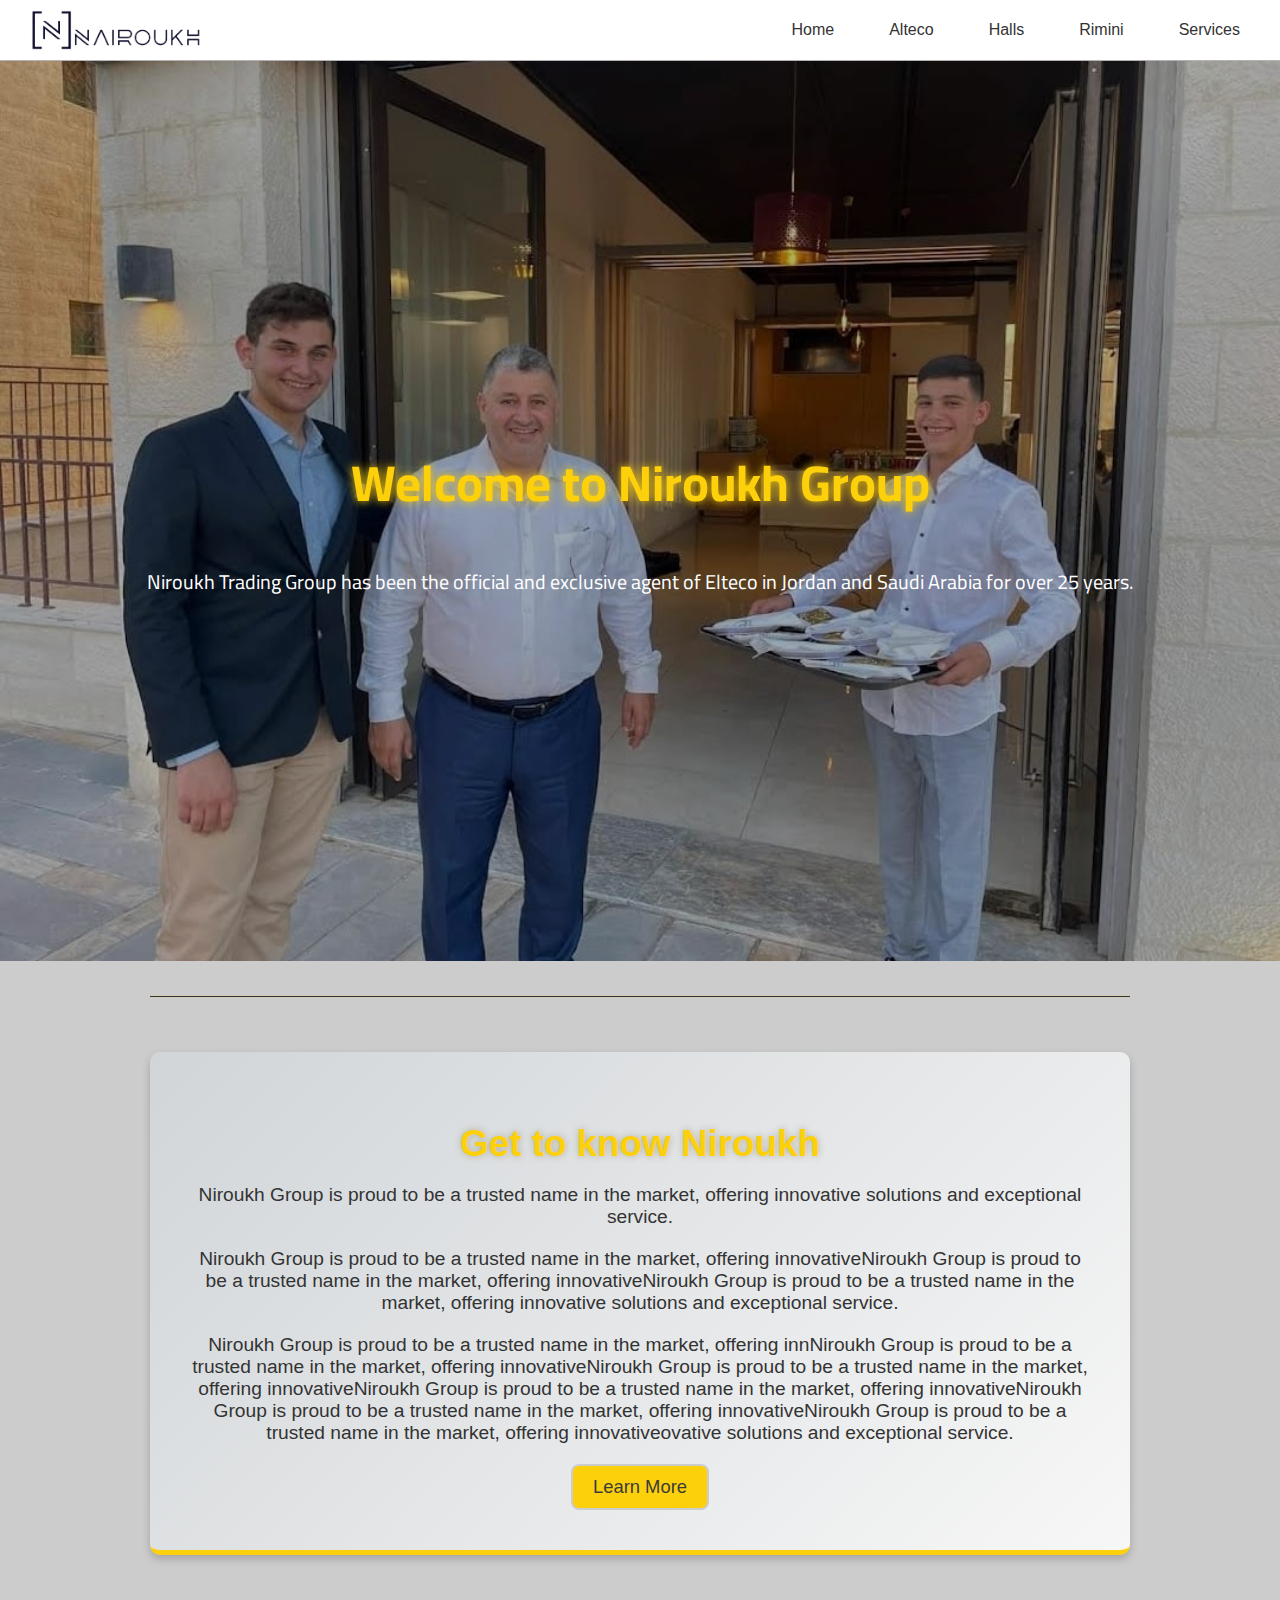
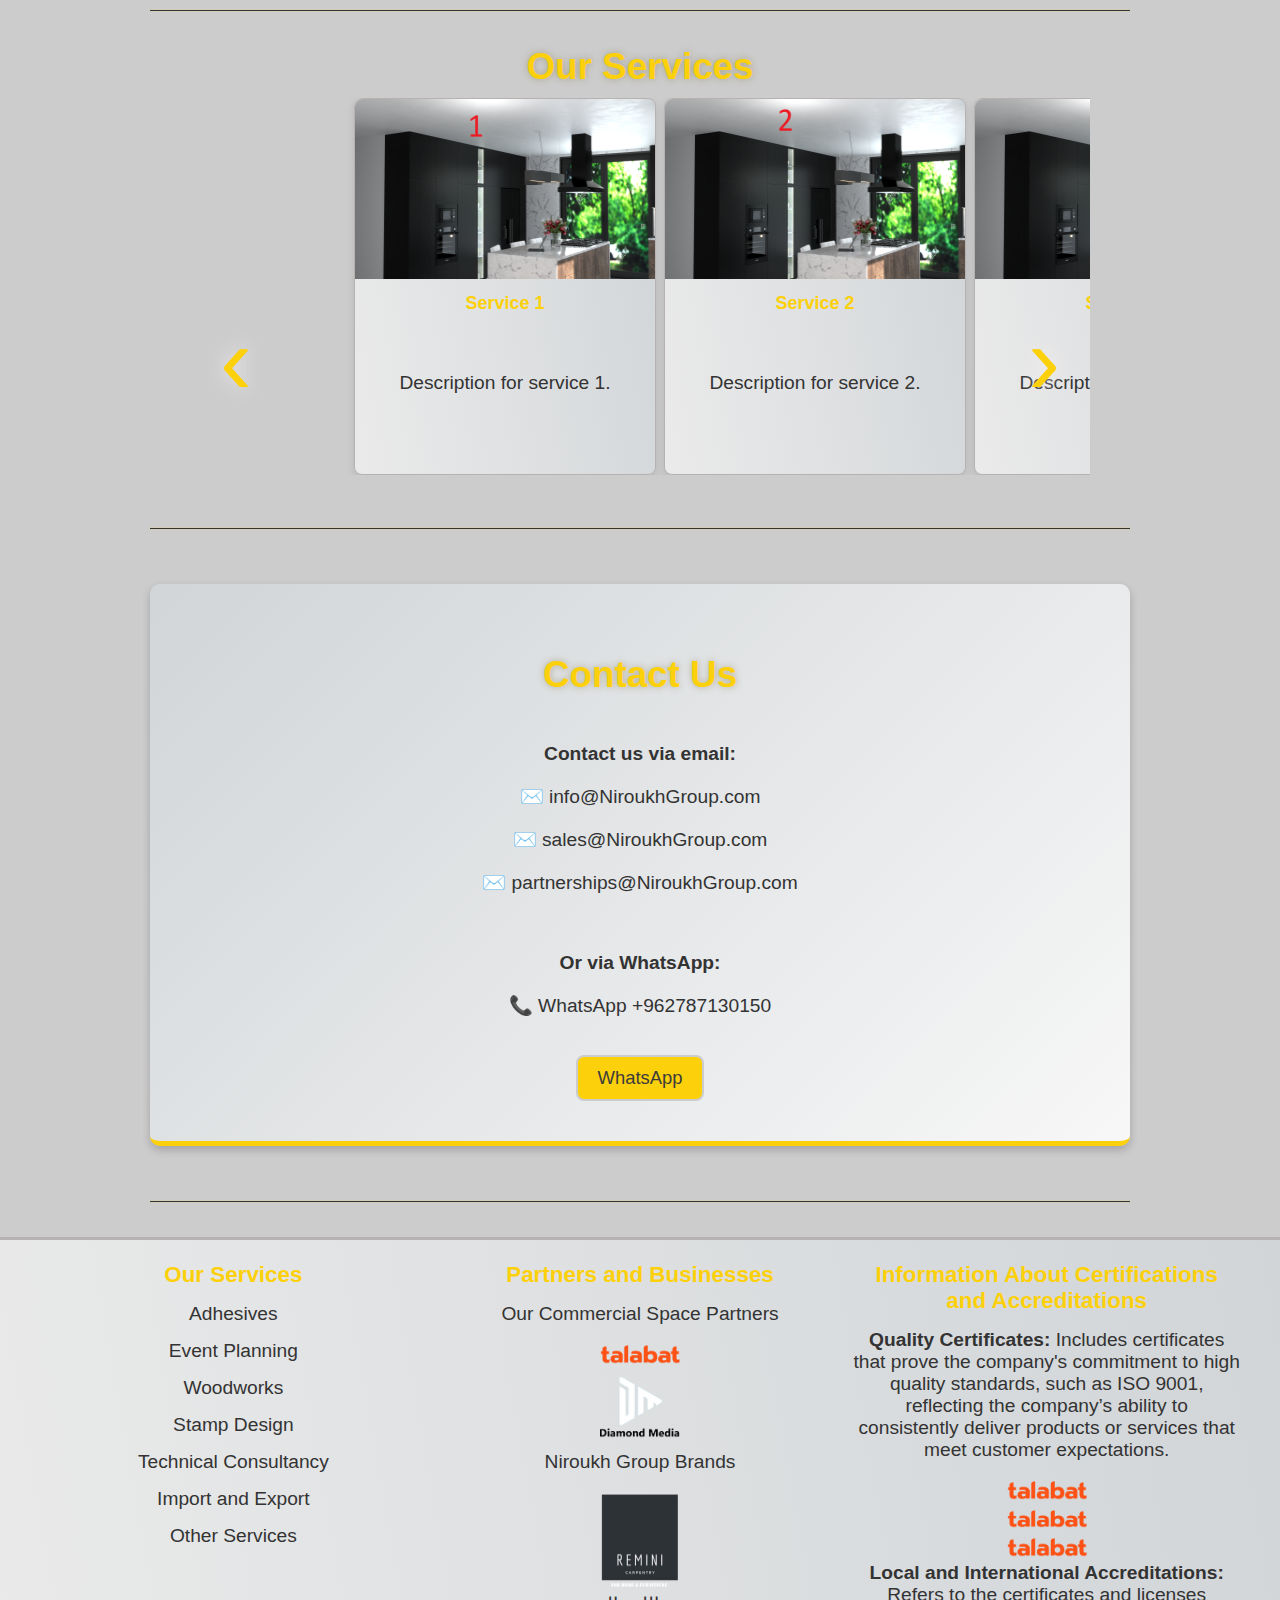
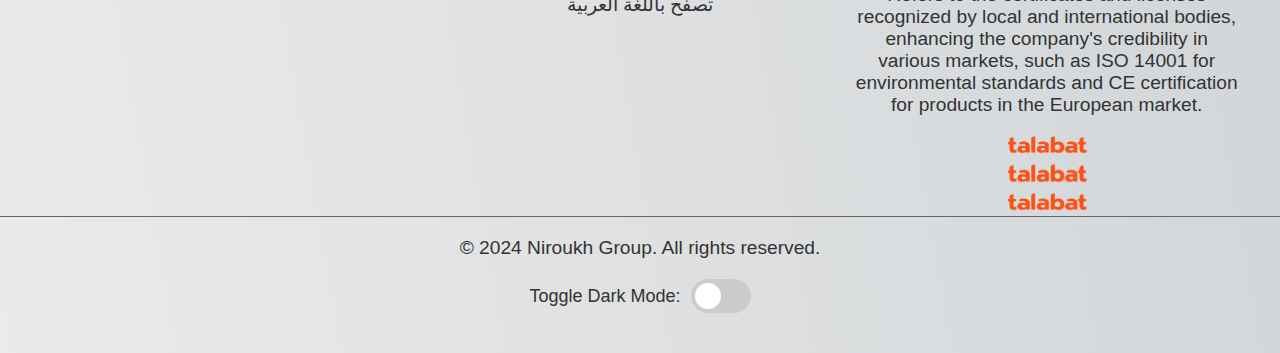
==== index.html @ f57bbdc6 "Add files via upload" ====
<!DOCTYPE html>
<html lang="en">
<head>
    <meta charset="UTF-8">
    <meta name="viewport" content="width=device-width, initial-scale=1.0">
    <title>Niroukh Group</title>
    <link rel="stylesheet" href="https://fonts.googleapis.com/css2?family=Cairo:wght@400;700&display=swap">
    <link rel="stylesheet" href="dstylesmain.css">
    <!-- <link rel="stylesheet" href="dstyles2.css"> -->
    <link rel="stylesheet" href="slider.css">
    <link rel="stylesheet" href="dfooter.css">


</head>
<body>
    <header>
        <div class="logo-container">
            <a href="index-ar.html">
                <img src="images/logo.png" alt="Company Logo" class="logo" id="logo">
            </a>
        </div>
        

        <div class="nav-links">
            <a href="index.html">Home</a>
            <a href="#alteco">Alteco</a>
            <a href="#halls">Halls</a>
            <a href="#rimini">Rimini</a>
            <a href="#services">Services</a>
        </div>
        <div class="hamburger-menu" onclick="toggleMenu()">
            <div class="bar"></div>
            <div class="bar"></div>
            <div class="bar"></div>
        </div>
        <div class="dropdown-content">
            <a href="index.html">Home</a>
            <a href="#alteco">Alteco</a>
            <a href="#halls">Halls</a>
            <a href="#rimini">Rimini</a>
            <a href="#services">Services</a>
        </div>
        
    </header>

    <div class="containter">
        <div class="overlay"></div>
        <img src="images/BGmain/BGmain01.jpeg" alt="" class="BG-img">
        <img src="images/BGmain/BGmain02.jpeg" alt="" class="BG-img">
        <img src="images/BGmain/BGmain03.jpeg" alt="" class="BG-img">
        <div class="text-overlay">
            <h1 class="heading">Welcome to Niroukh Group</h1>
            <p class="heading-description">Niroukh Trading Group has been the official and exclusive agent of Elteco in Jordan and Saudi Arabia for over 25 years.</p>
        </div>
    </div>
            
<hr>

 <!-- Hero Section -->
 <div class="container16">
    <div class="card-16">
        <h2>Get to know Niroukh</h2>
        <p>Niroukh Group is proud to be a trusted name in the market, offering innovative solutions and exceptional service.</p>
        <p>Niroukh Group is proud to be a trusted name in the market, offering innovativeNiroukh Group is proud to be a trusted name in the market, offering innovativeNiroukh Group is proud to be a trusted name in the market, offering innovative solutions and exceptional service.</p>
        <p>Niroukh Group is proud to be a trusted name in the market, offering innNiroukh Group is proud to be a trusted name in the market, offering innovativeNiroukh Group is proud to be a trusted name in the market, offering innovativeNiroukh Group is proud to be a trusted name in the market, offering innovativeNiroukh Group is proud to be a trusted name in the market, offering innovativeNiroukh Group is proud to be a trusted name in the market, offering innovativeovative solutions and exceptional service.</p>

        <button class="button-class">Learn More</button>
    </div>
</div>
<hr>
<h2> Our Services </h2>


<div class="slider-container">
            <div class="slider-wrapper" id="sliderWrapper">
                <div class="cardss emptyhalfcard"></div>  <!-- half card-->
                <div class="cardss">
                    <a href="thenewhtmlnumber1.html">
                        <img src="images/your-image1.jpg" alt="Service 1">
                        <h5>Service 1</h5>                              </a>
                    <p>Description for service 1.</p>                                               </div>
                <div class="cardss">
                    <a href="thenewhtmlnumber2.html">
                        <img src="images/your-image2.jpg" alt="Service 2">
                        <h5>Service 2</h5>                              </a>
                    <p>Description for service 2.</p>                                               </div>
                <div class="cardss">
                    <a href="thenewhtmlnumber3.html">
                        <img src="images/your-image3.jpg" alt="Service 3">
                        <h5>Service 3</h5>                               </a>
                    <p>Description for service 3.</p>                                                </div>
                <div class="cardss">
                    <a href="thenewhtmlnumber4.html">
                        <img src="images/your-image1.jpg" alt="Service 4">
                        <h5>Service 4</h5>                                </a>
                    <p>Description for service 4.</p>                                                </div>
                <div class="cardss">
                    <a href="thenewhtmlnumber5.html">
                        <img src="images/your-image2.jpg" alt="Service 5">
                        <h5>Service 5</h5></a>
                    <p>Description for service 5.</p></div>
                <!-- <div class="cardss empty-card"></div>  empty card -->
                <div class="cardss cardssDEL"></div> <!-- card to be hidden in big screen -->
                <div class="cardss cardssDEL"></div> <!-- card to be hidden in big screen -->           </div>
            <button class="slider-button left" id="leftButton" onclick="moveLeft()">‹</button>
            <button class="slider-button right" id="rightButton" onclick="moveRight()">›</button>       
</div>
<br>



<hr>
<!-- Hero Section -->
<div class="container16">
    <div class="card-16">
        <h2>Contact Us</h2>
        <br>
        <p><b>Contact us via email:</b></p>
        <p><a href="mailto:info@NiroukhGroup.com">✉️ info@NiroukhGroup.com</a></p>
        <p><a href="mailto:sales@NiroukhGroup.com">✉️ sales@NiroukhGroup.com</a></p>
        <p><a href="mailto:partnerships@NiroukhGroup.com">✉️ partnerships@NiroukhGroup.com</a></p>
        <br>
        <p><b>Or via WhatsApp:</b></p>
        <p><a href="https://wa.me/962787130150">📞 WhatsApp +962787130150</a></p>
        <br>
        <button class="button-class">WhatsApp</button>
    </div>
</div>
<hr>




<!-- <hr>

 -->



<footer>
<div class="footer-container">
    <div class="footer-services">
        <h3>Our Services</h3>
        <p><a href="#s1">Adhesives</a></p>
        <p><a href="#s2">Event Planning</a></p>
        <p><a href="#s3">Woodworks</a></p>
        <p><a href="#s4">Stamp Design</a></p>
        <p><a href="#s5">Technical Consultancy</a></p>
        <p><a href="#s6">Import and Export</a></p>
        <p><a href="#s7">Other Services</a></p>
    </div>        
    <div class="footer-partners">
        <h3>Partners and Businesses</h3>
        <p>Our Commercial Space Partners</p>
        <img src="images/partner1.png" alt="Partner 1" class="partner-logo">
        <img src="images/partner2.png" alt="Partner 2" class="partner-logo">
        <p>Niroukh Group Brands</p>
        <img src="images/partner3.png" alt="Partner 3" class="partner-logo">
        <p><a href="index-ar.html">تصفح باللغة العربية</a></p>
    </div>           
    <div class="footer-partners">
        <h3>Information About Certifications and Accreditations</h3>
        <p><strong>Quality Certificates:</strong> Includes certificates that prove the company's commitment to high quality standards, such as ISO 9001, reflecting the company’s ability to consistently deliver products or services that meet customer expectations.</p>
        <img src="images/partner1.png" alt="Partner 1" class="partner-logo">
        <img src="images/partner1.png" alt="Partner 1" class="partner-logo">
        <img src="images/partner1.png" alt="Partner 1" class="partner-logo">
        <p><strong>Local and International Accreditations:</strong> Refers to the certificates and licenses recognized by local and international bodies, enhancing the company's credibility in various markets, such as ISO 14001 for environmental standards and CE certification for products in the European market.</p> 
        <img src="images/partner1.png" alt="Partner 1" class="partner-logo">
        <img src="images/partner1.png" alt="Partner 1" class="partner-logo">
        <img src="images/partner1.png" alt="Partner 1" class="partner-logo">
    </div>
    </div>
    <div class="footer-bottom">
        <p>&copy; 2024 Niroukh Group. All rights reserved.</p>
    </div>
    <section class="dark-mode-switch">
        <label for="modeSwitch">Toggle Dark Mode:</label>
        <label class="switch">
            <input type="checkbox" id="modeSwitch" onchange="toggleDarkMode()">
            <span class="slider"></span>
        </label>
    </section>


</footer>



    <script src="dropdown-menu.js"></script>
    <script src="dToggle-Dark.js"></script>
    <script src="dSlider.js"></script>


    
</body>
</html>
---- dstylesmain.css ----
:root {
    --bg-color: #ccc;
    --text-color: hsl(0, 0%, 20%);
    --text-color-h2: #fcd00b;
    --text-shadow-color-h2: #75663067;
    --button-bg-color: #ccc;
    --button-bg-color-slider: #ccc;
    --button-text-color: #ffffff;
    --border-color: #fcd00b;
    --border-color2: #b6b2b2;
    --gradient: linear-gradient(135deg, #d1d5d8, #f7f7f7);
    --gradient2: linear-gradient(260deg, #d1d5d8, #f7f7f7b4);
    --header-bg-color: #ffffff;
    --hero-bg-color: #f4f4f4;
    --dropdown-bg-color: #ffffff;
    --dropdown-shadow: 0px 12px 24px rgba(0,0,0,0.3);
    --primary-hover-color: #fcd00b;
    --shadow-color: #f7f0f0;
    --shadow-color2: #ffee00;
    --button-hover-bg-color: #fcd00b ;
    --button-hover-text-color: #3b3b3b;
    --footertext:#d4d0d0;
    --footerbg: var(--gradient2); 
}

.dark-mode {
    --bg-color: #1e272e;
    --text-color: #f5f6fa;
    --text-color-h2: #fcd00b;
    --text-shadow-color-h2: #75663067;
    --button-bg-color: #fcd00bd0;
    --button-bg-color-slider: #ccc;
    --button-text-color: #f5f6fa;
    --border-color: #31587c;
    --border-color2: #487eb071;
    --gradient: linear-gradient(135deg, #192a56, #2c3e50);
    --gradient2: linear-gradient(135deg, #192a56, #2c3e50);
    --header-bg-color: #1e272e;
    --hero-bg-color: #2c3e50;
    --dropdown-bg-color: #22425a;
    --dropdown-shadow: 0px 12px 24px rgba(0,0,0,0.5);
    --primary-hover-color: #fcd00bf8;
    --shadow-color: #e0b3002f;
    --shadow-color2: #ffce0c;
    --button-hover-bg-color: #487eb071;
    --button-hover-text-color: #e6e4de;
    --footertext: #1e272e;
    --footerbg: #192c3b; 
}

/* Base Styles */
body {
    font-family: Arial, sans-serif;
    background-color: var(--bg-color);
    color: var(--text-color);
    margin: 0;
    padding: 0;
    transition: all 0.3s ease;
}

/* Header */
header {
    height: 60px;
    background-color: var(--header-bg-color);
    color: var(--text-color);
    display: flex;
    align-items: center;
    padding: 0 20px;
    justify-content: space-between;
    position: sticky;
    top: 0;
    z-index: 1000;
    border-bottom: 0.01px solid var(--border-color2);
}

html[lang="ar"] header {
    direction: rtl;
    text-align: right;
}

.logo-container {
    top: 10px; 
    z-index: 1000;
    background-color: transparent;
}

.logo {
    display: block;
    border: none;
    height: 40px;
}

html[lang="en"] .logo-container {
    left: 20px;
}

html[lang="ar"] .logo-container {
    right: 20px;
    left: auto;
}

.nav-links {
    display: flex;
    gap: 15px;
}

.nav-links a {
    color: var(--text-color);
    text-decoration: none;
    padding: 10px 20px;
    border-radius: 4px;
}

.nav-links a:hover {
    background-color: var(--button-hover-bg-color);
}

.hamburger-menu {
    display: none;
    cursor: pointer;
    flex-direction: column;
    align-items: center;
    gap: 7px;
}

.hamburger-menu .bar {
    width: 30px;
    height: 2px;
    background-color: var(--text-color);
    transition: transform 0.3s, opacity 0.3s;
}

.hamburger-menu.active .bar:nth-child(1) {
    transform: rotate(45deg) translate(6px, 6px);
}

.hamburger-menu.active .bar:nth-child(2) {
    opacity: 0;
}

.hamburger-menu.active .bar:nth-child(3) {
    transform: rotate(-45deg) translate(6px, -6px);
}

.dropdown-content {
    display: none;
    position: absolute;
    top: 60px;
    background: var( --gradient);
    min-width: 200px;
    border: 1px solid var(--border-color);
    border-radius: 4px;
    box-shadow: var(--dropdown-shadow);
    z-index: 1;
}

.dropdown-content a {
    color: var(--text-color);
    padding: 12px 16px;
    text-decoration: none;
    display: block;
    border-bottom: 1px solid #ddd;
}

.dropdown-content a:last-child {
    border-bottom: none;
}

.dropdown-content a:hover {
    background: var( --primary-hover-color);
}

/* RTL Support */
html[lang="ar"] .dropdown-content {
    right: 5px;
    left: auto;
}

/* LTR Support */
html:not([lang="ar"]) header {
    flex-direction: row;
}

html:not([lang="ar"]) .dropdown-content {
    right: 5px;
    left: auto;
}

/* Responsive Styles */
@media (max-width: 768px) {
    .nav-links {
        display: none;
    }

    .hamburger-menu {
        display: flex;
    }
    .card-16 {
        padding: 20px;
    }
}

@media (min-width: 769px) {
    .nav-links {
        display: flex;
    }

    .hamburger-menu {
        display: none;
    }
}

/* Hero Section */
.hero {
    padding: 50px;
    background-color: var(--hero-bg-color);
    text-align: center;
}

.hero h1 {
    margin: 0;
    font-size: 36px;
}

.hero p {
    margin-top: 10px;
    font-size: 18px;
}

/* Welcome Card */
.containter {
    height: 100vh;
    width: 100%;
    position: relative;
    display: flex;
    justify-content: center;
    align-items: center;
    overflow: hidden;
}

.overlay {
    background-color: rgba(0, 0, 0, 0.3);
    height: 100%;
    width: 100%;
    position: absolute;
    top: 0;
    left: 0;
    z-index: 10;
}

.BG-img {
    width: 100%;
    height: 100%;
    object-fit: cover;
    position: absolute;
    top: 0;
    left: 0;
    animation: fade 7.5s ease-in-out infinite alternate;
}

.BG-img:nth-of-type(1) {
    animation-delay: 0s;
}

.BG-img:nth-of-type(2) {
    animation-delay: 2.5s;
}

.BG-img:nth-of-type(3) {
    animation-delay: 5s;
}

.heading {
    font-size: 50px;
    color: var(--text-color-h2);
    text-shadow: 0 0 10px var(--text-color-h2);
    font-family: 'Cairo', sans-serif;
    text-align: center;
}

.heading-description {
    font-size: 20px;
    color: #fff;
    font-family: 'Cairo', sans-serif;
    margin-top: 10px;
    text-align: center;
}

.text-overlay {
    position: absolute;
    top: 50%;
    left: 50%;
    transform: translate(-50%, -50%);
    z-index: 20;
    text-align: center;
    width: 80%;
}

/* Keyframes */
@keyframes blur {
    0% { filter: blur(0); opacity: 1; }
    33%, 67% { filter: blur(5px); opacity: 0; }
    100% { filter: blur(0); opacity: 1; }
}

@keyframes fade {
    0% { opacity: 1; }
    33% { opacity: 0; }
    67% { opacity: 0; }
    100% { opacity: 1; }
}

/* Light/Dark Mode Switch Styles */
.dark-mode-switch {
    display: flex;
    justify-content: center;
    align-items: center;
    margin: 20px 0;
}

label {
    font-size: 18px;
    color: var(--text-color);
}

.switch {
    position: relative;
    display: inline-block;
    width: 60px;
    height: 34px;
    margin-left: 10px;
}

.switch input {
    opacity: 0;
    width: 0;
    height: 0;
}

.slider {
    position: absolute;
    cursor: pointer;
    top: 0;
    left: 0;
    right: 0;
    bottom: 0;
    background-color: #ccc;
    transition: .4s;
    border-radius: 34px;
}

.slider:before {
    position: absolute;
    content: "";
    height: 26px;
    width: 26px;
    left: 4px;
    bottom: 4px;
    background-color: white;
    transition: .4s;
    border-radius: 50%;
}

input:checked + .slider {
    background-color: #2196F3;
}

input:checked + .slider:before {
    transform: translateX(26px);
}

/* Card 16 */
.container16 {
    display: flex;
    justify-content: center;
    align-items: center;
    height: 100%;
    padding: 20px;
}

.card-16 {
    width: 100%;
    max-width: 900px;
    background: var(--gradient);
    border-bottom: 5px solid var(--border-color);
    padding: 40px;
    border-radius: 10px;
    text-align: center;
    box-shadow: 0 4px 8px rgba(0, 0, 0, 0.2);
    transition: all 0.3s ease;
}

h2 {
    color: var(--text-color-h2);
    text-shadow: 0 0 7px var(--text-shadow-color-h2);
    font-size: 2.3rem;
    margin-bottom: 10px;
    text-align: center;
}

p {
    color: var(--text-color);
    font-size: 1.2rem;
    margin-bottom: 20px;
}

.button-class {
    padding: 10px 20px;

    background-color: var(--button-hover-bg-color);
    color: var(--button-hover-text-color);
    border: 2px solid #ccc;
    border-radius: 8px;
    cursor: pointer;
    transition: background-color 0.3s ease;
    font-size: 1.15rem;
}

.button-class:hover {
    background-color: var(--button-bg-color);
    color: var(--button-text-color);
}

hr {
    border: none; /* Remove default border */
    border-top: 1px solid var(--text-color); /* Custom border */
    margin: 35px auto; /* Center horizontally with vertical spacing */
    width: 90%; /* Full width */
    max-width: 930px; /* Ensures it doesn't exceed the container's width */
    box-sizing: border-box; /* Include padding and border in element's total width and height */
    padding: 0px 20px 0px;
    box-shadow: 0 0 1px var(--text-color-h2); /* Red shadow with 50% opacity */
}



@media (min-width: 1024px) {
    hr {
        max-width: 980px !important; /* Ensure hr doesn’t exceed screen width */
        width: 100% !important; /* Adjust width for smaller screens */

    }
}
---- slider.css ----
.slider-container {
    max-width: 900px;
    margin: 0 auto;
    padding: 35px 35px px 35px;
    position: relative;
    overflow: hidden;
}
.slider-wrapper {
    display: flex;
    transition: transform 0.5s ease;
}
.cardss {
    flex: 0 0 300px;
    height: 375px;
    margin: 0 4px;
    background: var( --gradient2);
    border: 1px solid var(--border-color2);
    border-radius: 8px;
    box-shadow: 0 4px 8px rgba(0, 0, 0, 0.1);
    display: flex;
    flex-direction: column;
    align-items: center;
    text-align: center;
}
.cardss img {
    width: 300px;
    height: 180px;
    border-top-left-radius: 8px;
    border-top-right-radius: 8px;
}
.cardss h5 {
    width: 300px;
    height: 50px;
    margin: 10px 0;
    font-size: 18px;
    color:  var(--text-color-h2);
}

.cardss p {
    padding: 0 10px;
    flex-grow: 1;
    margin-bottom: 15px;
    color: var( --text-color);
}

/* .slider-button {
    position: absolute;
    top: 50%;
    transform: translateY(-50%);
    background-color: #007BFF;
    color: white;
    border: none;
    padding: 15px;
    border-radius: 50%;
    cursor: pointer;
    box-shadow: 0 2px 4px rgba(0, 0, 0, 0.2);
    transition: background-color 0.3s;
}
.slider-button:hover {
    background-color: #0056b3;
} */





.slider-button {
background: transparent;
color: var(   --button-bg-color-slider);
border: none;
font-size: 6rem;
cursor: pointer;
position: absolute;
top: 50%;
transform: translateY(-50%);
transition: color 0.3s, text-shadow 0.3s;
padding: 20px;
z-index: 10; /* Ensure buttons are on top */
transform: translateY(-0%); /* Adjust for true vertical centering */
color: var(--primary-hover-color);
text-shadow: 0 0 20px var(--shadow-color);
background-color: transparent;
animation: pulsate-glow 1.5s infinite;
}
@keyframes pulsate-glow {
    0% {
        text-shadow: 0 0 2px var(--shadow-color), 0 0 4px var(--shadow-color), 0 0 6px var(--shadow-color);
    }
    50% {
        text-shadow: 0 0 4px var(--shadow-color), 0 0 8px var(--shadow-color), 0 0 12px var(--shadow-color);
    }
    100% {
        text-shadow: 0 0 2px var(--shadow-color), 0 0 4px var(--shadow-color), 0 0 6px var(--shadow-color);
    }
}

.slider-button:hover {
color: var(--text-color-h2);
text-shadow: 0 0 30px var(--shadow-color2) !important;
background-color: transparent;
}



 

.slider-button.left {
left: 10px;
}
.slider-button.right {
right: 10px;
}

/* .empty-card {
visibility: hiden;
} */
.emptyhalfcard {
flex: 0 0 150px; /* Half the width of the standard card */
visibility: hidden;
}
.cardssDEL
{
visibility: hidden;
}
a {
text-decoration: none; /* Remove underline */
color: inherit; /* Inherit color from parent element */
background-color: transparent; /* Remove default blue background */

}
a:focus, a:hover {
    outline: none; /* Remove focus outline */
    background-color: transparent; /* Ensure background stays transparent on hover/focus */
}
---- dfooter.css ----
/* Dark and Elegant Footer Design */
footer {
    background: var( --footerbg);
    border-top: 3px solid var(--border-color2);
    color: #f5f6fa; /* Light text color */
    padding-bottom: 5px;
    text-align: center;
}

.footer-container {
    display: flex;
    justify-content: space-between;
    flex-wrap: nowrap;
    gap: 20px;
    padding: 0 40px;
    max-width: 1200px; /* Limits footer width */
    margin: 0 auto; /* Centers the footer */
}

.footer-info, .footer-services, .footer-partners {
    flex: 1 1 33%; /* Allow equal growth and basis for three columns */
    text-align: center; /* Center text for larger screens */
    display: flex; /* Use flexbox for centering */
    flex-direction: column; /* Stack content vertically */
    align-items: center; /* Center items horizontally */
    /* justify-content: center; Center items vertically */
}


.footer-services h3, .footer-partners h3 {
    /* color: #fcd00b; */
    color:  var(--text-color-h2);
    font-size: 1.4rem;
    margin-bottom: 15px;
}

.footer-bottom {
    border-top: 1px solid #666;
    padding-top: 20px;
    font-size: 0.8rem;
    color: #ccc;
}

.footer-services a, .footer-partners p {
    color: var( --text-color);
    /* color: #f5f6fa; */
    text-decoration: none;
}

.footer-services a:hover {
    color: #fcd00b;
}

.partner-logo {
    max-width: 80px;
    margin: 15px;
    transition: transform 0.3s;
}

.partner-logo:hover {
    transform: scale(1.1);
}

footer p, footer label {
    color: var( --text-color);
    margin: 0; /* Remove default margin */
    padding: 0; /* Remove any padding if necessary */
    margin-bottom: 15px; /* Add space under each item (adjust as needed) */

}

.footer-partners img {
    margin: 5px;
    animation: neonGlow 1.5s ease-out infinite;
}

@keyframes neonGlow {
    0%, 100% {
        filter: drop-shadow(0 0 10px var(--primary-hover-color));
    }
    50% {
        filter: drop-shadow(0 0 20px var(--primary-hover-color));
    }
}

/* Responsive layout adjustments */
@media (max-width: 768px) {
    .footer-container {
        flex-direction: column; /* Stacks sections vertically on smaller screens */
        align-items: center;
    }

    .footer-info, .footer-services, .footer-partners {
        text-align: center;
        width: 100%; /* Full width for small screens */
    }
}


@media (max-width: 1200px) and (min-width: 769px) {
    .footer-container {
        flex-wrap: wrap; /* Allow wrapping for 2 rows */
    }

    .footer-info, .footer-services, .footer-partners {
        flex: 1 1 calc(50% - 20px); /* Allow 2 items per row with space */
        padding: 0 10% ;
    }
}






/*

footer {
    background-color: #1e272e;
    color: #ffffff;
    padding: 20px;
    text-align: center;
    border-top: 2px solid var(--primary-hover-color);

}

.footer-container {
    display: flex;
    justify-content: space-between;
    align-items: center;
}

.footer-info, .footer-services, .footer-partners {
    width: 30%;
}

.footer-services a {
    color: #ffffff;
    text-shadow: #192a56;
}

.footer-partners img {
    width: 60px;
    margin: 5px;
    animation: neonGlow 1.5s ease-out infinite;
}

.footer-bottom {
    margin-top: 20px;
}
*/
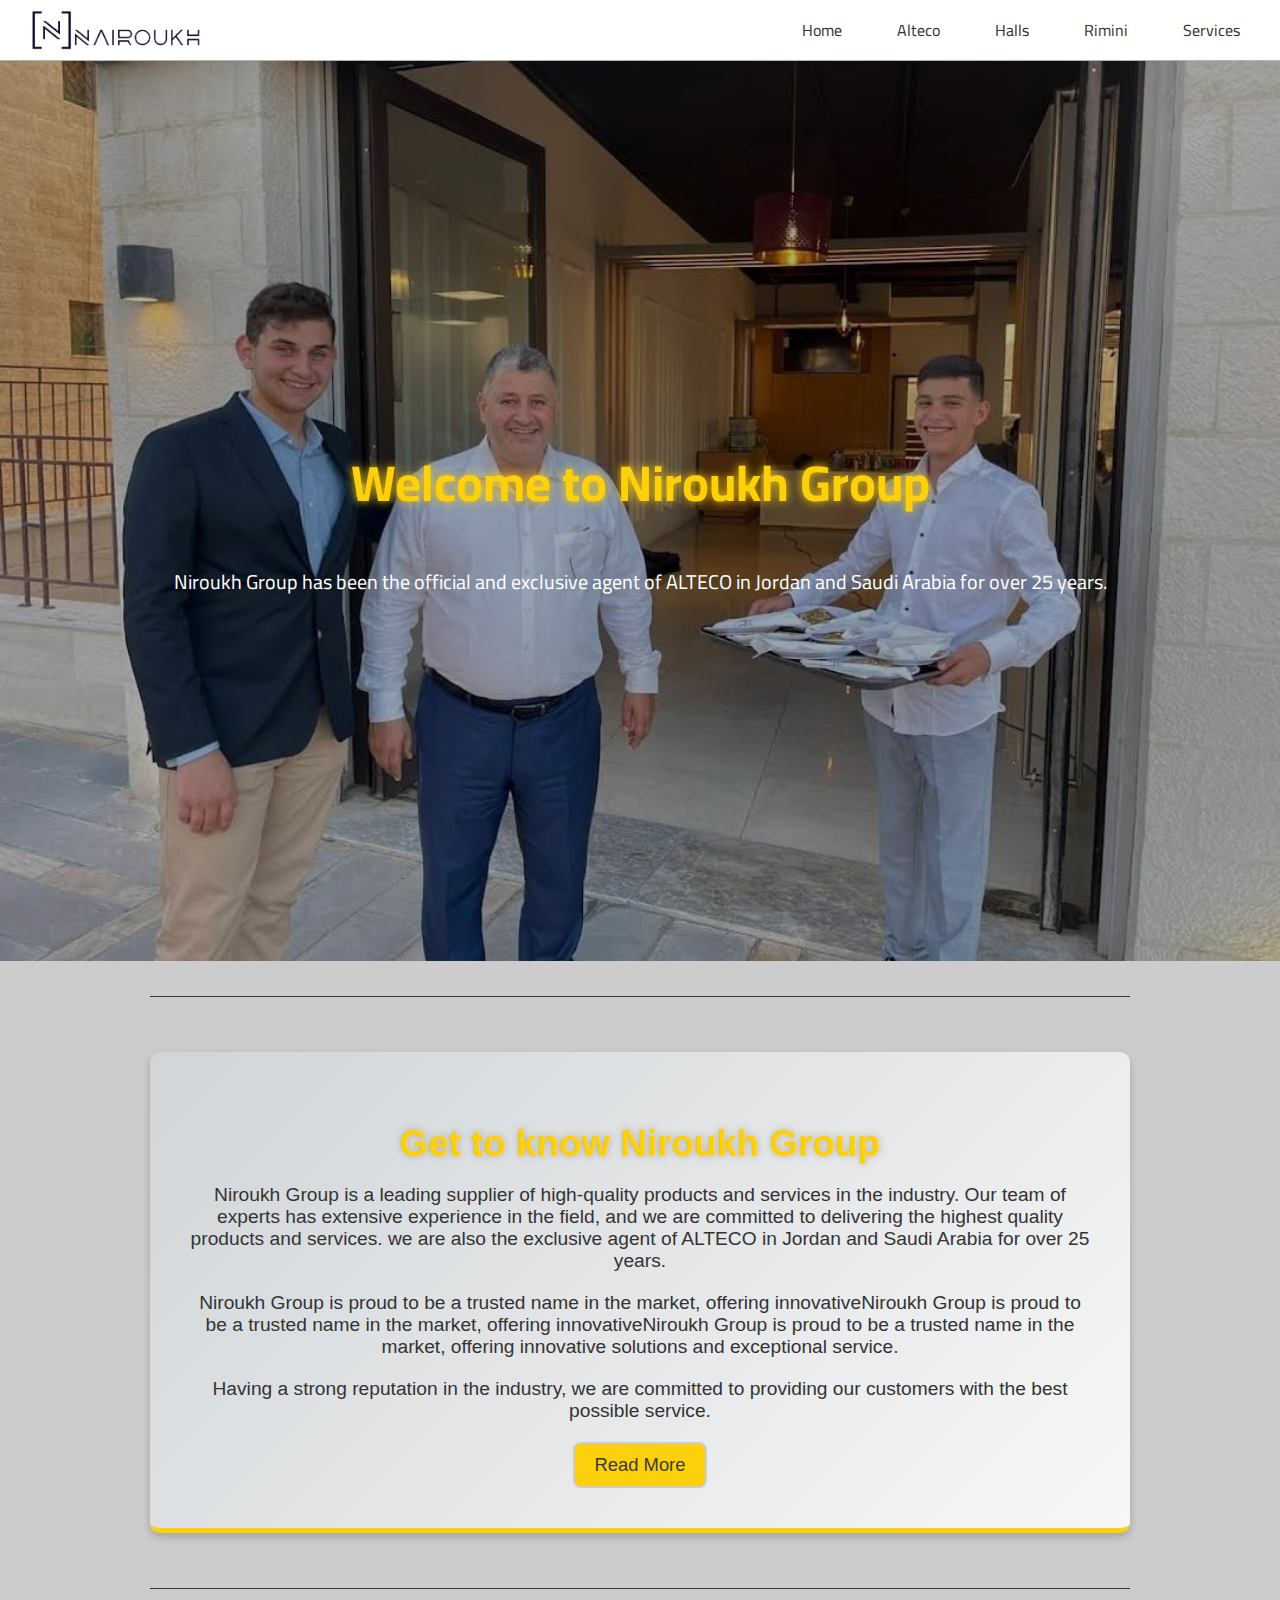
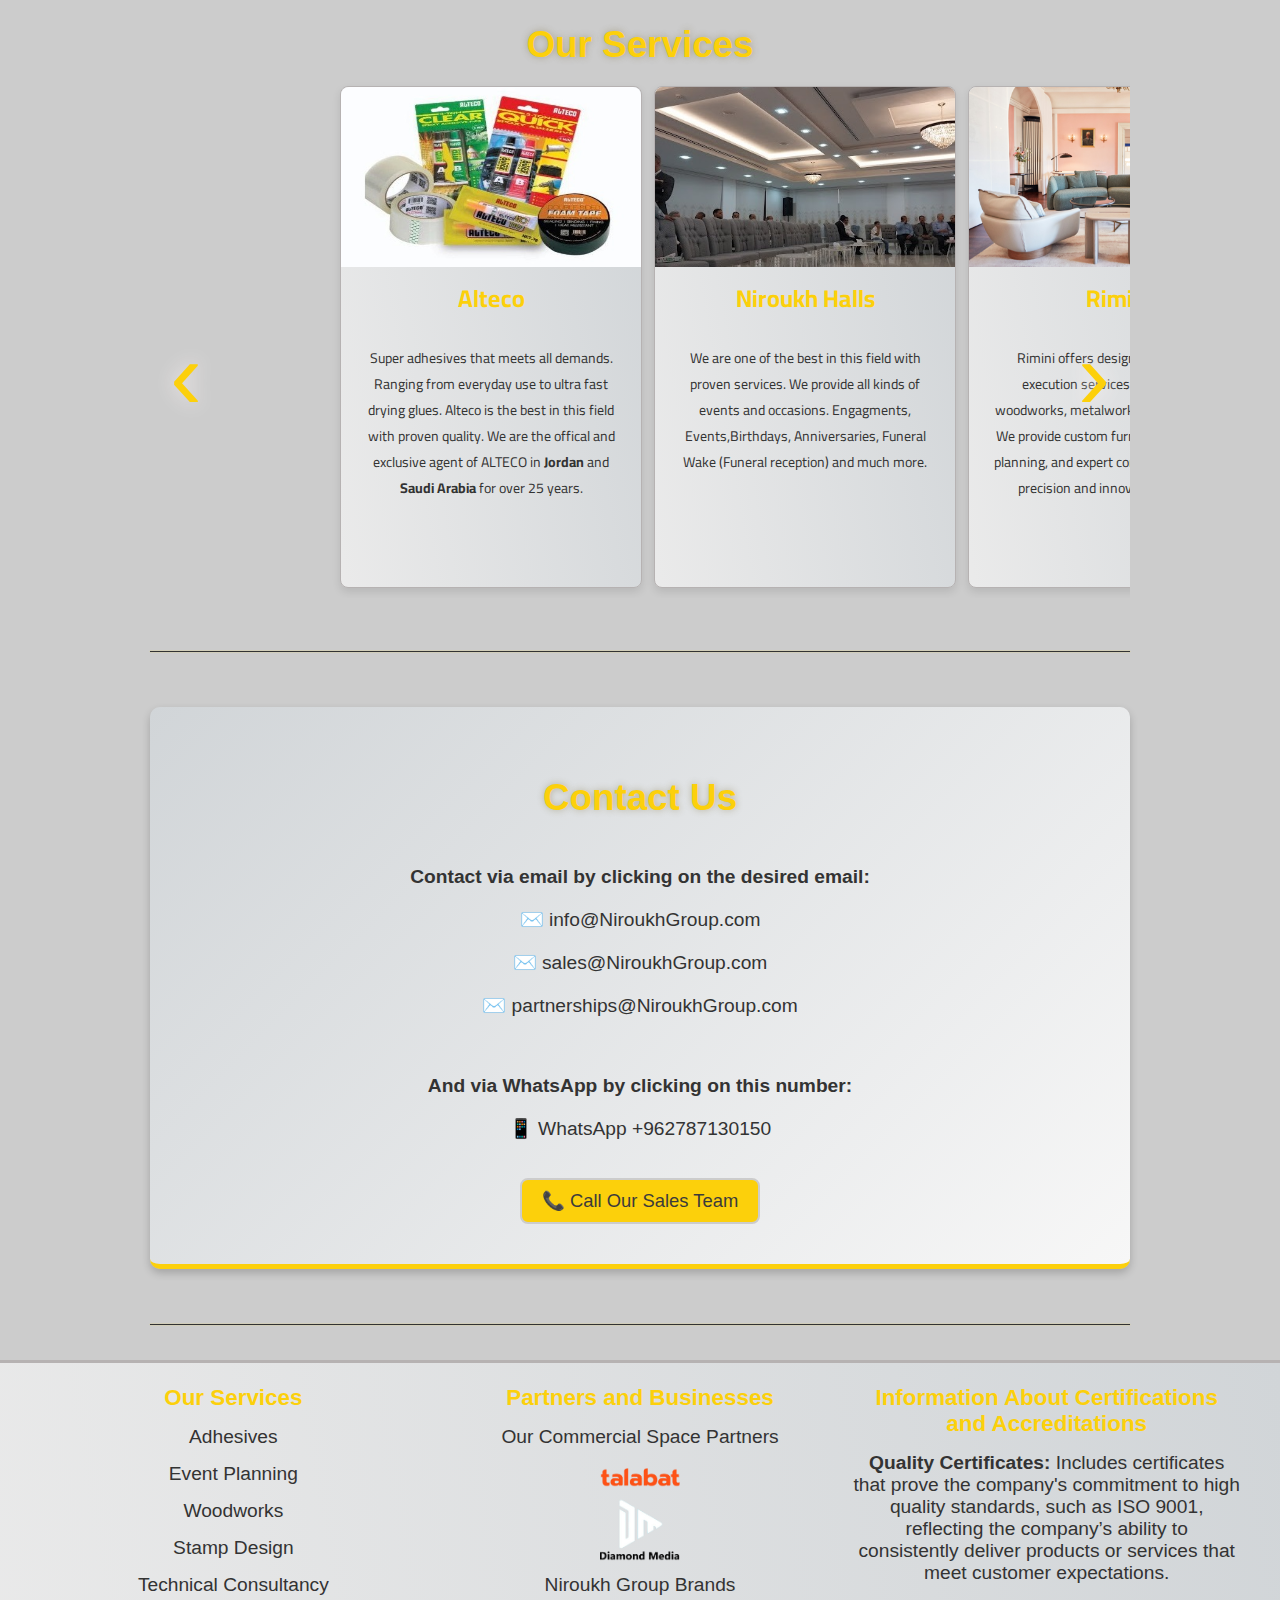
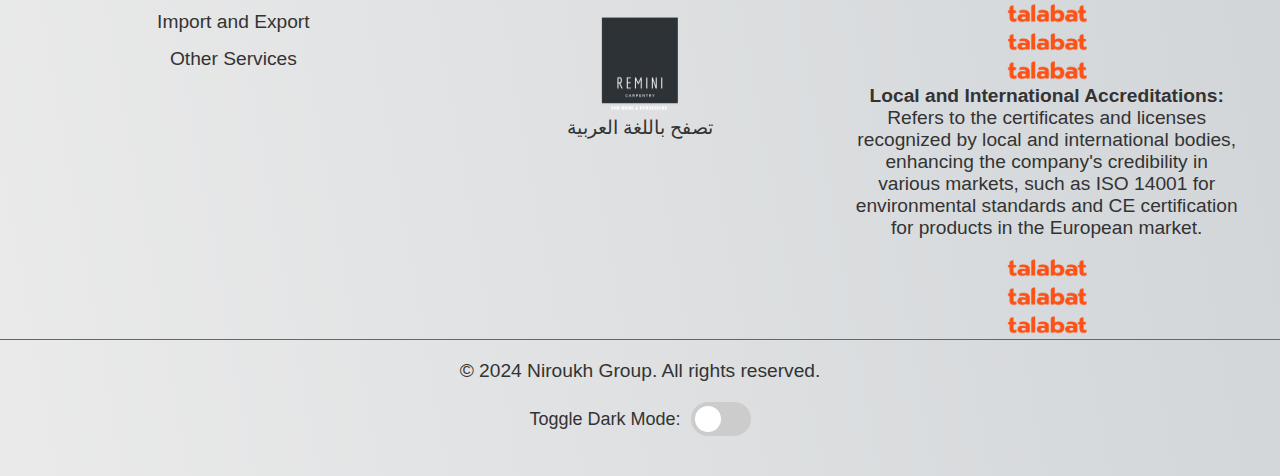
==== commit 8d502ba6: "12" ====
--- a/index.html
+++ b/index.html
@@ -1,196 +1,206 @@
-<!DOCTYPE html>
-<html lang="en">
-<head>
-    <meta charset="UTF-8">
-    <meta name="viewport" content="width=device-width, initial-scale=1.0">
-    <title>Niroukh Group</title>
-    <link rel="stylesheet" href="https://fonts.googleapis.com/css2?family=Cairo:wght@400;700&display=swap">
-    <link rel="stylesheet" href="dstylesmain.css">
-    <!-- <link rel="stylesheet" href="dstyles2.css"> -->
-    <link rel="stylesheet" href="slider.css">
-    <link rel="stylesheet" href="dfooter.css">
-
-
-</head>
-<body>
-    <header>
-        <div class="logo-container">
-            <a href="index-ar.html">
-                <img src="images/logo.png" alt="Company Logo" class="logo" id="logo">
-            </a>
-        </div>
-        
-
-        <div class="nav-links">
-            <a href="index.html">Home</a>
-            <a href="#alteco">Alteco</a>
-            <a href="#halls">Halls</a>
-            <a href="#rimini">Rimini</a>
-            <a href="#services">Services</a>
-        </div>
-        <div class="hamburger-menu" onclick="toggleMenu()">
-            <div class="bar"></div>
-            <div class="bar"></div>
-            <div class="bar"></div>
-        </div>
-        <div class="dropdown-content">
-            <a href="index.html">Home</a>
-            <a href="#alteco">Alteco</a>
-            <a href="#halls">Halls</a>
-            <a href="#rimini">Rimini</a>
-            <a href="#services">Services</a>
-        </div>
-        
-    </header>
-
-    <div class="containter">
-        <div class="overlay"></div>
-        <img src="images/BGmain/BGmain01.jpeg" alt="" class="BG-img">
-        <img src="images/BGmain/BGmain02.jpeg" alt="" class="BG-img">
-        <img src="images/BGmain/BGmain03.jpeg" alt="" class="BG-img">
-        <div class="text-overlay">
-            <h1 class="heading">Welcome to Niroukh Group</h1>
-            <p class="heading-description">Niroukh Trading Group has been the official and exclusive agent of Elteco in Jordan and Saudi Arabia for over 25 years.</p>
-        </div>
-    </div>
-            
-<hr>
-
- <!-- Hero Section -->
- <div class="container16">
-    <div class="card-16">
-        <h2>Get to know Niroukh</h2>
-        <p>Niroukh Group is proud to be a trusted name in the market, offering innovative solutions and exceptional service.</p>
-        <p>Niroukh Group is proud to be a trusted name in the market, offering innovativeNiroukh Group is proud to be a trusted name in the market, offering innovativeNiroukh Group is proud to be a trusted name in the market, offering innovative solutions and exceptional service.</p>
-        <p>Niroukh Group is proud to be a trusted name in the market, offering innNiroukh Group is proud to be a trusted name in the market, offering innovativeNiroukh Group is proud to be a trusted name in the market, offering innovativeNiroukh Group is proud to be a trusted name in the market, offering innovativeNiroukh Group is proud to be a trusted name in the market, offering innovativeNiroukh Group is proud to be a trusted name in the market, offering innovativeovative solutions and exceptional service.</p>
-
-        <button class="button-class">Learn More</button>
-    </div>
-</div>
-<hr>
-<h2> Our Services </h2>
-
-
-<div class="slider-container">
-            <div class="slider-wrapper" id="sliderWrapper">
-                <div class="cardss emptyhalfcard"></div>  <!-- half card-->
-                <div class="cardss">
-                    <a href="thenewhtmlnumber1.html">
-                        <img src="images/your-image1.jpg" alt="Service 1">
-                        <h5>Service 1</h5>                              </a>
-                    <p>Description for service 1.</p>                                               </div>
-                <div class="cardss">
-                    <a href="thenewhtmlnumber2.html">
-                        <img src="images/your-image2.jpg" alt="Service 2">
-                        <h5>Service 2</h5>                              </a>
-                    <p>Description for service 2.</p>                                               </div>
-                <div class="cardss">
-                    <a href="thenewhtmlnumber3.html">
-                        <img src="images/your-image3.jpg" alt="Service 3">
-                        <h5>Service 3</h5>                               </a>
-                    <p>Description for service 3.</p>                                                </div>
-                <div class="cardss">
-                    <a href="thenewhtmlnumber4.html">
-                        <img src="images/your-image1.jpg" alt="Service 4">
-                        <h5>Service 4</h5>                                </a>
-                    <p>Description for service 4.</p>                                                </div>
-                <div class="cardss">
-                    <a href="thenewhtmlnumber5.html">
-                        <img src="images/your-image2.jpg" alt="Service 5">
-                        <h5>Service 5</h5></a>
-                    <p>Description for service 5.</p></div>
-                <!-- <div class="cardss empty-card"></div>  empty card -->
-                <div class="cardss cardssDEL"></div> <!-- card to be hidden in big screen -->
-                <div class="cardss cardssDEL"></div> <!-- card to be hidden in big screen -->           </div>
-            <button class="slider-button left" id="leftButton" onclick="moveLeft()">‹</button>
-            <button class="slider-button right" id="rightButton" onclick="moveRight()">›</button>       
-</div>
-<br>
-
-
-
-<hr>
-<!-- Hero Section -->
-<div class="container16">
-    <div class="card-16">
-        <h2>Contact Us</h2>
-        <br>
-        <p><b>Contact us via email:</b></p>
-        <p><a href="mailto:info@NiroukhGroup.com">✉️ info@NiroukhGroup.com</a></p>
-        <p><a href="mailto:sales@NiroukhGroup.com">✉️ sales@NiroukhGroup.com</a></p>
-        <p><a href="mailto:partnerships@NiroukhGroup.com">✉️ partnerships@NiroukhGroup.com</a></p>
-        <br>
-        <p><b>Or via WhatsApp:</b></p>
-        <p><a href="https://wa.me/962787130150">📞 WhatsApp +962787130150</a></p>
-        <br>
-        <button class="button-class">WhatsApp</button>
-    </div>
-</div>
-<hr>
-
-
-
-
-<!-- <hr>
-
- -->
-
-
-
-<footer>
-<div class="footer-container">
-    <div class="footer-services">
-        <h3>Our Services</h3>
-        <p><a href="#s1">Adhesives</a></p>
-        <p><a href="#s2">Event Planning</a></p>
-        <p><a href="#s3">Woodworks</a></p>
-        <p><a href="#s4">Stamp Design</a></p>
-        <p><a href="#s5">Technical Consultancy</a></p>
-        <p><a href="#s6">Import and Export</a></p>
-        <p><a href="#s7">Other Services</a></p>
-    </div>        
-    <div class="footer-partners">
-        <h3>Partners and Businesses</h3>
-        <p>Our Commercial Space Partners</p>
-        <img src="images/partner1.png" alt="Partner 1" class="partner-logo">
-        <img src="images/partner2.png" alt="Partner 2" class="partner-logo">
-        <p>Niroukh Group Brands</p>
-        <img src="images/partner3.png" alt="Partner 3" class="partner-logo">
-        <p><a href="index-ar.html">تصفح باللغة العربية</a></p>
-    </div>           
-    <div class="footer-partners">
-        <h3>Information About Certifications and Accreditations</h3>
-        <p><strong>Quality Certificates:</strong> Includes certificates that prove the company's commitment to high quality standards, such as ISO 9001, reflecting the company’s ability to consistently deliver products or services that meet customer expectations.</p>
-        <img src="images/partner1.png" alt="Partner 1" class="partner-logo">
-        <img src="images/partner1.png" alt="Partner 1" class="partner-logo">
-        <img src="images/partner1.png" alt="Partner 1" class="partner-logo">
-        <p><strong>Local and International Accreditations:</strong> Refers to the certificates and licenses recognized by local and international bodies, enhancing the company's credibility in various markets, such as ISO 14001 for environmental standards and CE certification for products in the European market.</p> 
-        <img src="images/partner1.png" alt="Partner 1" class="partner-logo">
-        <img src="images/partner1.png" alt="Partner 1" class="partner-logo">
-        <img src="images/partner1.png" alt="Partner 1" class="partner-logo">
-    </div>
-    </div>
-    <div class="footer-bottom">
-        <p>&copy; 2024 Niroukh Group. All rights reserved.</p>
-    </div>
-    <section class="dark-mode-switch">
-        <label for="modeSwitch">Toggle Dark Mode:</label>
-        <label class="switch">
-            <input type="checkbox" id="modeSwitch" onchange="toggleDarkMode()">
-            <span class="slider"></span>
-        </label>
-    </section>
-
-
-</footer>
-
-
-
-    <script src="dropdown-menu.js"></script>
-    <script src="dToggle-Dark.js"></script>
-    <script src="dSlider.js"></script>
-
-
-    
-</body>
-</html>
+<!DOCTYPE html>
+<html lang="en">
+<head>
+    <meta charset="UTF-8">
+    <meta name="viewport" content="width=device-width, initial-scale=1.0">
+    <title>Niroukh Group</title>
+    <link rel="stylesheet" href="https://fonts.googleapis.com/css2?family=Cairo:wght@400;700&display=swap">
+    <link href="https://fonts.googleapis.com/css2?family=Cairo:wght@400;700&display=swap" rel="stylesheet">
+
+    <link rel="stylesheet" href="dstylesmain.css">
+    <!-- <link rel="stylesheet" href="dstyles2.css"> -->
+    <link rel="stylesheet" href="slider.css">
+    <link rel="stylesheet" href="dfooter.css">
+    <link rel="stylesheet" href="dheader.css">
+<!-- 
+    <link href="https://fonts.googleapis.com/css2?family=Noto+Sans+Arabic&display=swap" rel="stylesheet">
+    <link href="https://fonts.googleapis.com/css2?family=Cairo&display=swap" rel="stylesheet">
+    <link href="https://fonts.googleapis.com/css2?family=Amiri&display=swap" rel="stylesheet">
+    <link href="https://fonts.googleapis.com/css2?family=Tajawal&display=swap" rel="stylesheet">
+    <link href="https://fonts.googleapis.com/css2?family=Droid+Arabic+Naskh&display=swap" rel="stylesheet">
+    <link href="https://fonts.googleapis.com/css2?family=Almarai&display=swap" rel="stylesheet"> -->
+
+
+</head>
+<body>
+    <header>
+        <div class="logo-container">
+            <a href="index-ar.html">
+                <img src="images/logo.png" alt="Company Logo" class="logo" id="logo">
+            </a>
+        </div>
+        
+
+        <div class="nav-links">
+            <a href="index.html">Home</a>
+            <a href="#alteco">Alteco</a>
+            <a href="#halls">Halls</a>
+            <a href="#rimini">Rimini</a>
+            <a href="#services">Services</a>
+        </div>
+        <div class="hamburger-menu" onclick="toggleMenu()">
+            <div class="bar"></div>
+            <div class="bar"></div>
+            <div class="bar"></div>
+        </div>
+        <div class="dropdown-content">
+            <a href="index.html">Home</a>
+            <a href="#alteco">Alteco</a>
+            <a href="#halls">Halls</a>
+            <a href="#rimini">Rimini</a>
+            <a href="#services">Services</a>
+        </div>
+        
+    </header>
+
+    <div class="containter">
+        <div class="overlay"></div>
+        <img src="images/BGmain/BGmain01.jpeg" alt="" class="BG-img">
+        <img src="images/BGmain/BGmain02.jpeg" alt="" class="BG-img">
+        <img src="images/BGmain/BGmain03.jpeg" alt="" class="BG-img">
+        <div class="text-overlay">
+            <h1 class="heading">Welcome to Niroukh Group</h1>
+            <p class="heading-description">Niroukh Group has been the official and exclusive agent of ALTECO in Jordan and Saudi Arabia for over 25 years.</p>
+        </div>
+    </div>
+            
+<hr>
+
+ <!-- Hero Section -->
+ <div class="container16">
+    <div class="card-16">
+        <h2>Get to know Niroukh Group</h2>
+        <p>Niroukh Group is a leading supplier of high-quality products and services in the industry. Our team of experts has extensive experience in the field, and we are committed to delivering the highest quality products and services. we are also the exclusive agent of ALTECO in Jordan and Saudi Arabia for over 25 years.</p> 
+        <p>Niroukh Group is proud to be a trusted name in the market, offering innovativeNiroukh Group is proud to be a trusted name in the market, offering innovativeNiroukh Group is proud to be a trusted name in the market, offering innovative solutions and exceptional service.</p>
+        <p> Having a strong reputation in the industry, we are committed to providing our customers with the best possible service.</p>
+        <button class="button-class" onclick="window.location.href='AboutUS.html'">Read More</button>
+    </div>
+</div>
+<hr>
+<h2> Our Services </h2>
+
+
+<div class="slider-container">
+            <div class="slider-wrapper" id="sliderWrapper">
+                <div class="cardss emptyhalfcard"></div>  <!-- half card-->
+                <div class="cardss">
+                    <a href="s1.html">
+                        <img src="images/services_main/alteco.jpg" alt="Service 1">
+                        <h5>Alteco</h5>                              </a>
+                    <p>Super adhesives that meets all demands. Ranging from everyday use to ultra fast drying glues. Alteco is the best in this field with proven quality. We are the offical and exclusive agent of ALTECO in <b>Jordan</b> and <b>Saudi Arabia</b> for over 25 years.</p>                                           </div>
+                <div class="cardss">
+                    <a href="s2.html">
+                        <img src="images/services_main/halls.jpg" alt="Service 2">
+                        <h5>Niroukh Halls</h5>                            </a>
+                    <p>We are one of the best in this field with proven services. We provide all kinds of events and occasions. Engagments, Events,Birthdays, Anniversaries,  Funeral Wake (Funeral reception) and much more.</p>                                               </div>
+                <div class="cardss">
+                    <a href="s3.html">
+                        <img src="images/services_main/rimini.jpg" alt="Service 3">
+                        <h5>Rimini</h5>                               </a>
+                    <p>Rimini offers design, planning, and execution services, specializing in woodworks, metalwork, and space design. We provide custom furniture, architectural planning, and expert consultancy, ensuring precision and innovative solutions.</p>                                                </div>
+                <div class="cardss">
+                    <a href="s4.html">
+                        <img src="images/services_main/rent.jpg" alt="Service 4">
+                        <h5>Rent spaces Services</h5>                                </a>
+                    <p>Our building offers prime rental spaces for companies in a professional setting. We provide flexible office spaces for small to medium-sized businesses, from single offices to entire floors, with a prestigious address and modern amenities in the heart of Amman.</p>                                                </div>
+                <div class="cardss">
+                    <a href="s5.html">
+                        <img src="images/services_main/other.jpg" alt="Service 5">
+                        <h5>Other Services</h5></a>
+                    <p>Stamp and Seals manufacturing. Imports and Exports. and much more.</p></div>
+                <!-- <div class="cardss empty-card"></div>  empty card -->
+                <div class="cardss cardssDEL"></div> <!-- card to be hidden in big screen -->
+                <div class="cardss cardssDEL"></div> <!-- card to be hidden in big screen -->           </div>
+            <button class="slider-button left" id="leftButton" onclick="moveLeft()">‹</button>
+            <button class="slider-button right" id="rightButton" onclick="moveRight()">›</button>       
+</div>
+<br>
+
+
+
+<hr>
+<!-- Hero Section -->
+<div class="container16">
+    <div class="card-16">
+        <h2>Contact Us</h2>
+        <br>
+        <p><b>Contact via email by clicking on the desired email:</b></p>
+        <p><a href="mailto:info@NiroukhGroup.com">✉️ info@NiroukhGroup.com</a></p>
+        <p><a href="mailto:sales@NiroukhGroup.com">✉️ sales@NiroukhGroup.com</a></p>
+        <p><a href="mailto:partnerships@NiroukhGroup.com">✉️ partnerships@NiroukhGroup.com</a></p>
+        <br>
+        <p><b>And via WhatsApp by clicking on this number:</b></p>
+        <p><a href="https://wa.me/962787130150">📱 WhatsApp +962787130150</a></p>
+        <br>
+        <button class="button-class" onclick="window.location.href='tel:+962787130150'">📞 Call Our Sales Team</button>
+
+    </div>
+</div>
+<hr>
+
+
+
+
+<!-- <hr>
+
+ -->
+
+
+
+<footer>
+<div class="footer-container">
+    <div class="footer-services">
+        <h3>Our Services</h3>
+        <p><a href="#s1">Adhesives</a></p>
+        <p><a href="#s2">Event Planning</a></p>
+        <p><a href="#s3">Woodworks</a></p>
+        <p><a href="#s4">Stamp Design</a></p>
+        <p><a href="#s5">Technical Consultancy</a></p>
+        <p><a href="#s6">Import and Export</a></p>
+        <p><a href="#s7">Other Services</a></p>
+    </div>        
+    <div class="footer-partners">
+        <h3>Partners and Businesses</h3>
+        <p>Our Commercial Space Partners</p>
+        <img src="images/partner1.png" alt="Partner 1" class="partner-logo">
+        <img src="images/partner2.png" alt="Partner 2" class="partner-logo">
+        <p>Niroukh Group Brands</p>
+        <img src="images/partner3.png" alt="Partner 3" class="partner-logo">
+        <p><a href="index-ar.html">تصفح باللغة العربية</a></p>
+    </div>           
+    <div class="footer-partners">
+        <h3>Information About Certifications and Accreditations</h3>
+        <p><strong>Quality Certificates:</strong> Includes certificates that prove the company's commitment to high quality standards, such as ISO 9001, reflecting the company’s ability to consistently deliver products or services that meet customer expectations.</p>
+        <img src="images/partner1.png" alt="Partner 1" class="partner-logo">
+        <img src="images/partner1.png" alt="Partner 1" class="partner-logo">
+        <img src="images/partner1.png" alt="Partner 1" class="partner-logo">
+        <p><strong>Local and International Accreditations:</strong> Refers to the certificates and licenses recognized by local and international bodies, enhancing the company's credibility in various markets, such as ISO 14001 for environmental standards and CE certification for products in the European market.</p> 
+        <img src="images/partner1.png" alt="Partner 1" class="partner-logo">
+        <img src="images/partner1.png" alt="Partner 1" class="partner-logo">
+        <img src="images/partner1.png" alt="Partner 1" class="partner-logo">
+    </div>
+    </div>
+    <div class="footer-bottom">
+        <p>&copy; 2024 Niroukh Group. All rights reserved.</p>
+    </div>
+    <section class="dark-mode-switch">
+        <label for="modeSwitch">Toggle Dark Mode:</label>
+        <label class="switch">
+            <input type="checkbox" id="modeSwitch" onchange="toggleDarkMode()">
+            <span class="slider"></span>
+        </label>
+    </section>
+
+
+</footer>
+
+
+
+    <script src="dropdown-menu.js"></script>
+    <script src="dToggle-Dark.js"></script>
+    <script src="dSlider.js"></script>
+
+
+    
+</body>
+</html>
--- a/dstylesmain.css
+++ b/dstylesmain.css
@@ -1,443 +1,311 @@
-:root {
-    --bg-color: #ccc;
-    --text-color: hsl(0, 0%, 20%);
-    --text-color-h2: #fcd00b;
-    --text-shadow-color-h2: #75663067;
-    --button-bg-color: #ccc;
-    --button-bg-color-slider: #ccc;
-    --button-text-color: #ffffff;
-    --border-color: #fcd00b;
-    --border-color2: #b6b2b2;
-    --gradient: linear-gradient(135deg, #d1d5d8, #f7f7f7);
-    --gradient2: linear-gradient(260deg, #d1d5d8, #f7f7f7b4);
-    --header-bg-color: #ffffff;
-    --hero-bg-color: #f4f4f4;
-    --dropdown-bg-color: #ffffff;
-    --dropdown-shadow: 0px 12px 24px rgba(0,0,0,0.3);
-    --primary-hover-color: #fcd00b;
-    --shadow-color: #f7f0f0;
-    --shadow-color2: #ffee00;
-    --button-hover-bg-color: #fcd00b ;
-    --button-hover-text-color: #3b3b3b;
-    --footertext:#d4d0d0;
-    --footerbg: var(--gradient2); 
-}
-
-.dark-mode {
-    --bg-color: #1e272e;
-    --text-color: #f5f6fa;
-    --text-color-h2: #fcd00b;
-    --text-shadow-color-h2: #75663067;
-    --button-bg-color: #fcd00bd0;
-    --button-bg-color-slider: #ccc;
-    --button-text-color: #f5f6fa;
-    --border-color: #31587c;
-    --border-color2: #487eb071;
-    --gradient: linear-gradient(135deg, #192a56, #2c3e50);
-    --gradient2: linear-gradient(135deg, #192a56, #2c3e50);
-    --header-bg-color: #1e272e;
-    --hero-bg-color: #2c3e50;
-    --dropdown-bg-color: #22425a;
-    --dropdown-shadow: 0px 12px 24px rgba(0,0,0,0.5);
-    --primary-hover-color: #fcd00bf8;
-    --shadow-color: #e0b3002f;
-    --shadow-color2: #ffce0c;
-    --button-hover-bg-color: #487eb071;
-    --button-hover-text-color: #e6e4de;
-    --footertext: #1e272e;
-    --footerbg: #192c3b; 
-}
-
-/* Base Styles */
-body {
-    font-family: Arial, sans-serif;
-    background-color: var(--bg-color);
-    color: var(--text-color);
-    margin: 0;
-    padding: 0;
-    transition: all 0.3s ease;
-}
-
-/* Header */
-header {
-    height: 60px;
-    background-color: var(--header-bg-color);
-    color: var(--text-color);
-    display: flex;
-    align-items: center;
-    padding: 0 20px;
-    justify-content: space-between;
-    position: sticky;
-    top: 0;
-    z-index: 1000;
-    border-bottom: 0.01px solid var(--border-color2);
-}
-
-html[lang="ar"] header {
-    direction: rtl;
-    text-align: right;
-}
-
-.logo-container {
-    top: 10px; 
-    z-index: 1000;
-    background-color: transparent;
-}
-
-.logo {
-    display: block;
-    border: none;
-    height: 40px;
-}
-
-html[lang="en"] .logo-container {
-    left: 20px;
-}
-
-html[lang="ar"] .logo-container {
-    right: 20px;
-    left: auto;
-}
-
-.nav-links {
-    display: flex;
-    gap: 15px;
-}
-
-.nav-links a {
-    color: var(--text-color);
-    text-decoration: none;
-    padding: 10px 20px;
-    border-radius: 4px;
-}
-
-.nav-links a:hover {
-    background-color: var(--button-hover-bg-color);
-}
-
-.hamburger-menu {
-    display: none;
-    cursor: pointer;
-    flex-direction: column;
-    align-items: center;
-    gap: 7px;
-}
-
-.hamburger-menu .bar {
-    width: 30px;
-    height: 2px;
-    background-color: var(--text-color);
-    transition: transform 0.3s, opacity 0.3s;
-}
-
-.hamburger-menu.active .bar:nth-child(1) {
-    transform: rotate(45deg) translate(6px, 6px);
-}
-
-.hamburger-menu.active .bar:nth-child(2) {
-    opacity: 0;
-}
-
-.hamburger-menu.active .bar:nth-child(3) {
-    transform: rotate(-45deg) translate(6px, -6px);
-}
-
-.dropdown-content {
-    display: none;
-    position: absolute;
-    top: 60px;
-    background: var( --gradient);
-    min-width: 200px;
-    border: 1px solid var(--border-color);
-    border-radius: 4px;
-    box-shadow: var(--dropdown-shadow);
-    z-index: 1;
-}
-
-.dropdown-content a {
-    color: var(--text-color);
-    padding: 12px 16px;
-    text-decoration: none;
-    display: block;
-    border-bottom: 1px solid #ddd;
-}
-
-.dropdown-content a:last-child {
-    border-bottom: none;
-}
-
-.dropdown-content a:hover {
-    background: var( --primary-hover-color);
-}
-
-/* RTL Support */
-html[lang="ar"] .dropdown-content {
-    right: 5px;
-    left: auto;
-}
-
-/* LTR Support */
-html:not([lang="ar"]) header {
-    flex-direction: row;
-}
-
-html:not([lang="ar"]) .dropdown-content {
-    right: 5px;
-    left: auto;
-}
-
-/* Responsive Styles */
-@media (max-width: 768px) {
-    .nav-links {
-        display: none;
-    }
-
-    .hamburger-menu {
-        display: flex;
-    }
-    .card-16 {
-        padding: 20px;
-    }
-}
-
-@media (min-width: 769px) {
-    .nav-links {
-        display: flex;
-    }
-
-    .hamburger-menu {
-        display: none;
-    }
-}
-
-/* Hero Section */
-.hero {
-    padding: 50px;
-    background-color: var(--hero-bg-color);
-    text-align: center;
-}
-
-.hero h1 {
-    margin: 0;
-    font-size: 36px;
-}
-
-.hero p {
-    margin-top: 10px;
-    font-size: 18px;
-}
-
-/* Welcome Card */
-.containter {
-    height: 100vh;
-    width: 100%;
-    position: relative;
-    display: flex;
-    justify-content: center;
-    align-items: center;
-    overflow: hidden;
-}
-
-.overlay {
-    background-color: rgba(0, 0, 0, 0.3);
-    height: 100%;
-    width: 100%;
-    position: absolute;
-    top: 0;
-    left: 0;
-    z-index: 10;
-}
-
-.BG-img {
-    width: 100%;
-    height: 100%;
-    object-fit: cover;
-    position: absolute;
-    top: 0;
-    left: 0;
-    animation: fade 7.5s ease-in-out infinite alternate;
-}
-
-.BG-img:nth-of-type(1) {
-    animation-delay: 0s;
-}
-
-.BG-img:nth-of-type(2) {
-    animation-delay: 2.5s;
-}
-
-.BG-img:nth-of-type(3) {
-    animation-delay: 5s;
-}
-
-.heading {
-    font-size: 50px;
-    color: var(--text-color-h2);
-    text-shadow: 0 0 10px var(--text-color-h2);
-    font-family: 'Cairo', sans-serif;
-    text-align: center;
-}
-
-.heading-description {
-    font-size: 20px;
-    color: #fff;
-    font-family: 'Cairo', sans-serif;
-    margin-top: 10px;
-    text-align: center;
-}
-
-.text-overlay {
-    position: absolute;
-    top: 50%;
-    left: 50%;
-    transform: translate(-50%, -50%);
-    z-index: 20;
-    text-align: center;
-    width: 80%;
-}
-
-/* Keyframes */
-@keyframes blur {
-    0% { filter: blur(0); opacity: 1; }
-    33%, 67% { filter: blur(5px); opacity: 0; }
-    100% { filter: blur(0); opacity: 1; }
-}
-
-@keyframes fade {
-    0% { opacity: 1; }
-    33% { opacity: 0; }
-    67% { opacity: 0; }
-    100% { opacity: 1; }
-}
-
-/* Light/Dark Mode Switch Styles */
-.dark-mode-switch {
-    display: flex;
-    justify-content: center;
-    align-items: center;
-    margin: 20px 0;
-}
-
-label {
-    font-size: 18px;
-    color: var(--text-color);
-}
-
-.switch {
-    position: relative;
-    display: inline-block;
-    width: 60px;
-    height: 34px;
-    margin-left: 10px;
-}
-
-.switch input {
-    opacity: 0;
-    width: 0;
-    height: 0;
-}
-
-.slider {
-    position: absolute;
-    cursor: pointer;
-    top: 0;
-    left: 0;
-    right: 0;
-    bottom: 0;
-    background-color: #ccc;
-    transition: .4s;
-    border-radius: 34px;
-}
-
-.slider:before {
-    position: absolute;
-    content: "";
-    height: 26px;
-    width: 26px;
-    left: 4px;
-    bottom: 4px;
-    background-color: white;
-    transition: .4s;
-    border-radius: 50%;
-}
-
-input:checked + .slider {
-    background-color: #2196F3;
-}
-
-input:checked + .slider:before {
-    transform: translateX(26px);
-}
-
-/* Card 16 */
-.container16 {
-    display: flex;
-    justify-content: center;
-    align-items: center;
-    height: 100%;
-    padding: 20px;
-}
-
-.card-16 {
-    width: 100%;
-    max-width: 900px;
-    background: var(--gradient);
-    border-bottom: 5px solid var(--border-color);
-    padding: 40px;
-    border-radius: 10px;
-    text-align: center;
-    box-shadow: 0 4px 8px rgba(0, 0, 0, 0.2);
-    transition: all 0.3s ease;
-}
-
-h2 {
-    color: var(--text-color-h2);
-    text-shadow: 0 0 7px var(--text-shadow-color-h2);
-    font-size: 2.3rem;
-    margin-bottom: 10px;
-    text-align: center;
-}
-
-p {
-    color: var(--text-color);
-    font-size: 1.2rem;
-    margin-bottom: 20px;
-}
-
-.button-class {
-    padding: 10px 20px;
-
-    background-color: var(--button-hover-bg-color);
-    color: var(--button-hover-text-color);
-    border: 2px solid #ccc;
-    border-radius: 8px;
-    cursor: pointer;
-    transition: background-color 0.3s ease;
-    font-size: 1.15rem;
-}
-
-.button-class:hover {
-    background-color: var(--button-bg-color);
-    color: var(--button-text-color);
-}
-
-hr {
-    border: none; /* Remove default border */
-    border-top: 1px solid var(--text-color); /* Custom border */
-    margin: 35px auto; /* Center horizontally with vertical spacing */
-    width: 90%; /* Full width */
-    max-width: 930px; /* Ensures it doesn't exceed the container's width */
-    box-sizing: border-box; /* Include padding and border in element's total width and height */
-    padding: 0px 20px 0px;
-    box-shadow: 0 0 1px var(--text-color-h2); /* Red shadow with 50% opacity */
-}
-
-
-
-@media (min-width: 1024px) {
-    hr {
-        max-width: 980px !important; /* Ensure hr doesn’t exceed screen width */
-        width: 100% !important; /* Adjust width for smaller screens */
-
-    }
-}
+:root {
+    --bg-color: #ccc;
+    --text-color: hsl(0, 0%, 20%);
+    --text-color-h2: #fcd00b;
+    --text-shadow-color-h2: #75663067;
+    --button-bg-color: #ccc;
+    --button-bg-color-slider: #ccc;
+    --button-text-color: #ffffff;
+    --border-color: #fcd00b;
+    --border-color2: #b6b2b2;
+    --gradient: linear-gradient(135deg, #d1d5d8, #f7f7f7);
+    --gradient2: linear-gradient(260deg, #d1d5d8, #f7f7f7b4);
+    --header-bg-color: #ffffff;
+    --hero-bg-color: #f4f4f4;
+    --dropdown-bg-color: #ffffff;
+    --dropdown-shadow: 0px 12px 24px rgba(0,0,0,0.3);
+    --primary-hover-color: #fcd00b;
+    --shadow-color: #f7f0f0;
+    --shadow-color2: #ffee00;
+    --button-hover-bg-color: #fcd00b ;
+    --button-hover-text-color: #3b3b3b;
+    --footertext:#d4d0d0;
+    --footerbg: var(--gradient2); 
+    --BGaboutUScard: #f9f9f9;
+    --BGaboutUScard: #e9e9e9de;
+}
+
+
+.dark-mode {
+    --bg-color: #1e272e;
+    --text-color: #f5f6fa;
+    --text-color-h2: #fcd00b;
+    --text-shadow-color-h2: #75663067;
+    --button-bg-color: #fcd00bd0;
+    --button-bg-color-slider: #ccc;
+    --button-text-color: #f5f6fa;
+    --border-color: #31587c;
+    --border-color2: #487eb071;
+    --gradient: linear-gradient(135deg, #192a56, #2c3e50);
+    --gradient2: linear-gradient(135deg, #192a56, #2c3e50);
+    --header-bg-color: #1e272e;
+    --hero-bg-color: #2c3e50;
+    --dropdown-bg-color: #22425a;
+    --dropdown-shadow: 0px 12px 24px rgba(0,0,0,0.5);
+    --primary-hover-color: #fcd00bf8;
+    --shadow-color: #e0b3002f;
+    --shadow-color2: #ffce0c;
+    --button-hover-bg-color: #487eb071;
+    --button-hover-text-color: #e6e4de;
+    --footertext: #1e272e;
+    --footerbg: #192c3b; 
+}
+
+/* Base Styles */
+body {
+    font-family: Arial, sans-serif;
+    background-color: var(--bg-color);
+    color: var(--text-color);
+    margin: 0;
+    padding: 0;
+    transition: all 0.3s ease;
+}
+
+
+/* Hero Section */
+.hero {
+    padding: 50px;
+    background-color: var(--hero-bg-color);
+    text-align: center;
+}
+
+.hero h1 {
+    margin: 0;
+    font-size: 36px;
+}
+
+.hero p {
+    margin-top: 10px;
+    font-size: 18px;
+}
+
+/* Welcome Card */
+.containter {
+    height: 100vh;
+    width: 100%;
+    position: relative;
+    display: flex;
+    justify-content: center;
+    align-items: center;
+    overflow: hidden;
+}
+
+.overlay {
+    background-color: rgba(0, 0, 0, 0.3);
+    height: 100%;
+    width: 100%;
+    position: absolute;
+    top: 0;
+    left: 0;
+    z-index: 10;
+}
+
+.BG-img {
+    width: 100%;
+    height: 100%;
+    object-fit: cover;
+    position: absolute;
+    top: 0;
+    left: 0;
+    animation: fade 7.5s ease-in-out infinite alternate;
+}
+
+.BG-img:nth-of-type(1) {
+    animation-delay: 0s;
+}
+
+.BG-img:nth-of-type(2) {
+    animation-delay: 2.5s;
+}
+
+.BG-img:nth-of-type(3) {
+    animation-delay: 5s;
+}
+
+.heading {
+    font-size: 50px;
+    color: var(--text-color-h2);
+    text-shadow: 0 0 10px var(--text-color-h2);
+    font-family: 'Cairo', sans-serif;
+    text-align: center;
+}
+
+.heading-description {
+    font-size: 20px;
+    color: #fff;
+    font-family: 'Cairo', sans-serif;
+    margin-top: 10px;
+    text-align: center;
+}
+
+.text-overlay {
+    position: absolute;
+    top: 50%;
+    left: 50%;
+    transform: translate(-50%, -50%);
+    z-index: 20;
+    text-align: center;
+    width: 80%;
+}
+
+/* Keyframes */
+@keyframes blur {
+    0% { filter: blur(0); opacity: 1; }
+    33%, 67% { filter: blur(5px); opacity: 0; }
+    100% { filter: blur(0); opacity: 1; }
+}
+
+@keyframes fade {
+    0% { opacity: 1; }
+    33% { opacity: 0; }
+    67% { opacity: 0; }
+    100% { opacity: 1; }
+}
+
+/* Light/Dark Mode Switch Styles */
+.dark-mode-switch {
+    display: flex;
+    justify-content: center;
+    align-items: center;
+    margin: 20px 0;
+}
+
+label {
+    font-size: 18px;
+    color: var(--text-color);
+}
+
+.switch {
+    position: relative;
+    display: inline-block;
+    width: 60px;
+    height: 34px;
+    margin-left: 10px;
+}
+
+.switch input {
+    opacity: 0;
+    width: 0;
+    height: 0;
+}
+
+.slider {
+    position: absolute;
+    cursor: pointer;
+    top: 0;
+    left: 0;
+    right: 0;
+    bottom: 0;
+    background-color: #ccc;
+    transition: .4s;
+    border-radius: 34px;
+}
+
+.slider:before {
+    position: absolute;
+    content: "";
+    height: 26px;
+    width: 26px;
+    left: 4px;
+    bottom: 4px;
+    background-color: white;
+    transition: .4s;
+    border-radius: 50%;
+}
+
+input:checked + .slider {
+    background-color: #2196F3;
+}
+
+input:checked + .slider:before {
+    transform: translateX(26px);
+}
+
+/* Card 16 */
+.container16 {
+    display: flex;
+    justify-content: center;
+    align-items: center;
+    height: 100%;
+    padding: 20px;
+}
+
+.card-16 {
+    width: 100%;
+    max-width: 900px;
+    background: var(--gradient);
+    border-bottom: 5px solid var(--border-color);
+    padding: 40px;
+    border-radius: 10px;
+    text-align: center;
+    box-shadow: 0 4px 8px rgba(0, 0, 0, 0.2);
+    transition: all 0.3s ease;
+}
+
+h2 {
+    color: var(--text-color-h2);
+    text-shadow: 0 0 7px var(--text-shadow-color-h2);
+    font-size: 2.3rem;
+    margin-bottom: 10px;
+    text-align: center;
+}
+
+p {
+    color: var(--text-color);
+    font-size: 1.2rem;
+    margin-bottom: 20px;
+}
+
+.button-class {
+    padding: 10px 20px;
+
+    background-color: var(--button-hover-bg-color);
+    color: var(--button-hover-text-color);
+    border: 2px solid #ccc;
+    border-radius: 8px;
+    cursor: pointer;
+    transition: background-color 0.3s ease;
+    font-size: 1.15rem;
+}
+
+.button-class:hover {
+    background-color: var(--button-bg-color);
+    color: var(--button-text-color);
+}
+
+hr {
+    border: none; /* Remove default border */
+    border-top: 1px solid var(--text-color); /* Custom border */
+    margin: 35px auto; /* Center horizontally with vertical spacing */
+    width: 90%; /* Full width */
+    max-width: 930px; /* Ensures it doesn't exceed the container's width */
+    box-sizing: border-box; /* Include padding and border in element's total width and height */
+    padding: 0px 20px 0px;
+    box-shadow: 0 0 1px var(--text-color-h2); /* Red shadow with 50% opacity */
+}
+
+
+
+@media (min-width: 1024px) {
+    hr {
+        max-width: 980px !important; /* Ensure hr doesn’t exceed screen width */
+        width: 100% !important; /* Adjust width for smaller screens */
+
+    }
+}
+
+
+
+
+.centered-logo-container {
+    display: flex;                /* Use Flexbox */
+    justify-content: center;      /* Center horizontally */
+    align-items: center;          /* Center vertically if needed */
+    height: 100%;                 /* Set a height if necessary */
+    padding: 20px;               /* Optional padding */
+}
+
+.centered-logo {
+    max-width: 400px;              /* Ensure responsiveness */
+    height: auto;                 /* Maintain aspect ratio */
+}
--- a/slider.css
+++ b/slider.css
@@ -1,134 +1,154 @@
-.slider-container {
-    max-width: 900px;
-    margin: 0 auto;
-    padding: 35px 35px px 35px;
-    position: relative;
-    overflow: hidden;
-}
-.slider-wrapper {
-    display: flex;
-    transition: transform 0.5s ease;
-}
-.cardss {
-    flex: 0 0 300px;
-    height: 375px;
-    margin: 0 4px;
-    background: var( --gradient2);
-    border: 1px solid var(--border-color2);
-    border-radius: 8px;
-    box-shadow: 0 4px 8px rgba(0, 0, 0, 0.1);
-    display: flex;
-    flex-direction: column;
-    align-items: center;
-    text-align: center;
-}
-.cardss img {
-    width: 300px;
-    height: 180px;
-    border-top-left-radius: 8px;
-    border-top-right-radius: 8px;
-}
-.cardss h5 {
-    width: 300px;
-    height: 50px;
-    margin: 10px 0;
-    font-size: 18px;
-    color:  var(--text-color-h2);
-}
-
-.cardss p {
-    padding: 0 10px;
-    flex-grow: 1;
-    margin-bottom: 15px;
-    color: var( --text-color);
-}
-
-/* .slider-button {
-    position: absolute;
-    top: 50%;
-    transform: translateY(-50%);
-    background-color: #007BFF;
-    color: white;
-    border: none;
-    padding: 15px;
-    border-radius: 50%;
-    cursor: pointer;
-    box-shadow: 0 2px 4px rgba(0, 0, 0, 0.2);
-    transition: background-color 0.3s;
-}
-.slider-button:hover {
-    background-color: #0056b3;
-} */
-
-
-
-
-
-.slider-button {
-background: transparent;
-color: var(   --button-bg-color-slider);
-border: none;
-font-size: 6rem;
-cursor: pointer;
-position: absolute;
-top: 50%;
-transform: translateY(-50%);
-transition: color 0.3s, text-shadow 0.3s;
-padding: 20px;
-z-index: 10; /* Ensure buttons are on top */
-transform: translateY(-0%); /* Adjust for true vertical centering */
-color: var(--primary-hover-color);
-text-shadow: 0 0 20px var(--shadow-color);
-background-color: transparent;
-animation: pulsate-glow 1.5s infinite;
-}
-@keyframes pulsate-glow {
-    0% {
-        text-shadow: 0 0 2px var(--shadow-color), 0 0 4px var(--shadow-color), 0 0 6px var(--shadow-color);
-    }
-    50% {
-        text-shadow: 0 0 4px var(--shadow-color), 0 0 8px var(--shadow-color), 0 0 12px var(--shadow-color);
-    }
-    100% {
-        text-shadow: 0 0 2px var(--shadow-color), 0 0 4px var(--shadow-color), 0 0 6px var(--shadow-color);
-    }
-}
-
-.slider-button:hover {
-color: var(--text-color-h2);
-text-shadow: 0 0 30px var(--shadow-color2) !important;
-background-color: transparent;
-}
-
-
-
- 
-
-.slider-button.left {
-left: 10px;
-}
-.slider-button.right {
-right: 10px;
-}
-
-/* .empty-card {
-visibility: hiden;
-} */
-.emptyhalfcard {
-flex: 0 0 150px; /* Half the width of the standard card */
-visibility: hidden;
-}
-.cardssDEL
-{
-visibility: hidden;
-}
-a {
-text-decoration: none; /* Remove underline */
-color: inherit; /* Inherit color from parent element */
-background-color: transparent; /* Remove default blue background */
-
-}
-a:focus, a:hover {
-    outline: none; /* Remove focus outline */
-    background-color: transparent; /* Ensure background stays transparent on hover/focus */
-}+.slider-container {
+    max-width: 940px;
+    margin: 0 auto;
+    padding: 10px 20px 10px 20px;
+    position: relative;
+    overflow: hidden;
+}
+.slider-wrapper {
+    display: flex;
+    transition: transform 0.5s ease;
+}
+.cardss {
+    flex: 0 0 300px;
+    height: 500px;
+    margin: 0 6px;
+    background: var( --gradient2);
+    border: 1px solid var(--border-color2);
+    border-radius: 8px;
+    box-shadow: 0 4px 8px rgba(0, 0, 0, 0.1);
+    display: flex;
+    flex-direction: column;
+    align-items: center;
+    text-align: center;
+}
+.cardss img {
+    width: 300px;
+    height: 180px;
+    border-top-left-radius: 8px;
+    border-top-right-radius: 8px;
+    /* border: 1px solid var( --border-color2); */
+}
+.cardss h5 {
+    width: 300px;
+    height: 50px;
+    margin: 5px 0;
+    font-size: 24px;
+    color:  var(--text-color-h2);
+    font-family: 'Cairo', sans-serif;
+}
+
+.cardss p {
+    padding: 0 20px;
+    flex-grow: 1;
+    margin-bottom: 15px;
+    font-size: 14px;
+    color: var( --text-color);
+    font-family: 'Cairo', sans-serif;
+
+}
+
+
+
+
+
+.slider-button {
+background: transparent;
+color: var(   --button-bg-color-slider);
+border: none;
+font-size: 6rem;
+cursor: pointer;
+position: absolute;
+top: 45%;
+transform: translateY(-50%);
+transition: color 0.3s, text-shadow 0.3s;
+padding: 10px;
+z-index: 10; /* Ensure buttons are on top */
+transform: translateY(-0%); /* Adjust for true vertical centering */
+color: var(--primary-hover-color);
+text-shadow: 0 0 20px var(--shadow-color);
+background-color: transparent;
+animation: pulsate-glow 1.5s infinite;
+}
+@keyframes pulsate-glow {
+    0% {
+        text-shadow: 0 0 2px var(--shadow-color), 0 0 4px var(--shadow-color), 0 0 6px var(--shadow-color);
+    }
+    50% {
+        text-shadow: 0 0 4px var(--shadow-color), 0 0 8px var(--shadow-color), 0 0 12px var(--shadow-color);
+    }
+    100% {
+        text-shadow: 0 0 2px var(--shadow-color), 0 0 4px var(--shadow-color), 0 0 6px var(--shadow-color);
+    }
+}
+
+.slider-button:hover {
+color: var(--text-color-h2);
+text-shadow: 0 0 30px var(--shadow-color2) !important;
+background-color: transparent;
+}
+
+
+
+ 
+
+.slider-button.left {
+    left: 10px;
+}
+.slider-button.right {
+    right: 10px;
+}
+
+/* .empty-card {
+visibility: hiden;
+} */
+.emptyhalfcard {
+flex: 0 0 150px; /* Half the width of the standard card */
+visibility: hidden;
+}
+.cardssDEL
+{
+visibility: hidden;
+}
+a {
+text-decoration: none; /* Remove underline */
+color: inherit; /* Inherit color from parent element */
+background-color: transparent; /* Remove default blue background */
+
+}
+a:focus, a:hover {
+    outline: none; /* Remove focus outline */
+    background-color: transparent; /* Ensure background stays transparent on hover/focus */
+}
+
+
+
+@media (max-width: 500px) {
+    .slider-container {
+        padding: 10px 25px 10px 0px;
+
+    }
+    
+    .slider-button.left {
+        left: 2px;
+    }
+    .slider-button.right {
+        right: 2px;
+    }
+    .slider-button {
+        padding: 10px 3px 10px 3px;  
+    }
+}
+
+
+
+
+/* 
+html[lang="ar"] header {
+    direction: rtl;
+    text-align: right;
+} */
+
+
+
+
--- a/dfooter.css
+++ b/dfooter.css
@@ -1,151 +1,151 @@
-/* Dark and Elegant Footer Design */
-footer {
-    background: var( --footerbg);
-    border-top: 3px solid var(--border-color2);
-    color: #f5f6fa; /* Light text color */
-    padding-bottom: 5px;
-    text-align: center;
-}
-
-.footer-container {
-    display: flex;
-    justify-content: space-between;
-    flex-wrap: nowrap;
-    gap: 20px;
-    padding: 0 40px;
-    max-width: 1200px; /* Limits footer width */
-    margin: 0 auto; /* Centers the footer */
-}
-
-.footer-info, .footer-services, .footer-partners {
-    flex: 1 1 33%; /* Allow equal growth and basis for three columns */
-    text-align: center; /* Center text for larger screens */
-    display: flex; /* Use flexbox for centering */
-    flex-direction: column; /* Stack content vertically */
-    align-items: center; /* Center items horizontally */
-    /* justify-content: center; Center items vertically */
-}
-
-
-.footer-services h3, .footer-partners h3 {
-    /* color: #fcd00b; */
-    color:  var(--text-color-h2);
-    font-size: 1.4rem;
-    margin-bottom: 15px;
-}
-
-.footer-bottom {
-    border-top: 1px solid #666;
-    padding-top: 20px;
-    font-size: 0.8rem;
-    color: #ccc;
-}
-
-.footer-services a, .footer-partners p {
-    color: var( --text-color);
-    /* color: #f5f6fa; */
-    text-decoration: none;
-}
-
-.footer-services a:hover {
-    color: #fcd00b;
-}
-
-.partner-logo {
-    max-width: 80px;
-    margin: 15px;
-    transition: transform 0.3s;
-}
-
-.partner-logo:hover {
-    transform: scale(1.1);
-}
-
-footer p, footer label {
-    color: var( --text-color);
-    margin: 0; /* Remove default margin */
-    padding: 0; /* Remove any padding if necessary */
-    margin-bottom: 15px; /* Add space under each item (adjust as needed) */
-
-}
-
-.footer-partners img {
-    margin: 5px;
-    animation: neonGlow 1.5s ease-out infinite;
-}
-
-@keyframes neonGlow {
-    0%, 100% {
-        filter: drop-shadow(0 0 10px var(--primary-hover-color));
-    }
-    50% {
-        filter: drop-shadow(0 0 20px var(--primary-hover-color));
-    }
-}
-
-/* Responsive layout adjustments */
-@media (max-width: 768px) {
-    .footer-container {
-        flex-direction: column; /* Stacks sections vertically on smaller screens */
-        align-items: center;
-    }
-
-    .footer-info, .footer-services, .footer-partners {
-        text-align: center;
-        width: 100%; /* Full width for small screens */
-    }
-}
-
-
-@media (max-width: 1200px) and (min-width: 769px) {
-    .footer-container {
-        flex-wrap: wrap; /* Allow wrapping for 2 rows */
-    }
-
-    .footer-info, .footer-services, .footer-partners {
-        flex: 1 1 calc(50% - 20px); /* Allow 2 items per row with space */
-        padding: 0 10% ;
-    }
-}
-
-
-
-
-
-
-/*
-
-footer {
-    background-color: #1e272e;
-    color: #ffffff;
-    padding: 20px;
-    text-align: center;
-    border-top: 2px solid var(--primary-hover-color);
-
-}
-
-.footer-container {
-    display: flex;
-    justify-content: space-between;
-    align-items: center;
-}
-
-.footer-info, .footer-services, .footer-partners {
-    width: 30%;
-}
-
-.footer-services a {
-    color: #ffffff;
-    text-shadow: #192a56;
-}
-
-.footer-partners img {
-    width: 60px;
-    margin: 5px;
-    animation: neonGlow 1.5s ease-out infinite;
-}
-
-.footer-bottom {
-    margin-top: 20px;
-}
+/* Dark and Elegant Footer Design */
+footer {
+    background: var( --footerbg);
+    border-top: 3px solid var(--border-color2);
+    color: #f5f6fa; /* Light text color */
+    padding-bottom: 5px;
+    text-align: center;
+}
+
+.footer-container {
+    display: flex;
+    justify-content: space-between;
+    flex-wrap: nowrap;
+    gap: 20px;
+    padding: 0 40px;
+    max-width: 1200px; /* Limits footer width */
+    margin: 0 auto; /* Centers the footer */
+}
+
+.footer-info, .footer-services, .footer-partners {
+    flex: 1 1 33%; /* Allow equal growth and basis for three columns */
+    text-align: center; /* Center text for larger screens */
+    display: flex; /* Use flexbox for centering */
+    flex-direction: column; /* Stack content vertically */
+    align-items: center; /* Center items horizontally */
+    /* justify-content: center; Center items vertically */
+}
+
+
+.footer-services h3, .footer-partners h3 {
+    /* color: #fcd00b; */
+    color:  var(--text-color-h2);
+    font-size: 1.4rem;
+    margin-bottom: 15px;
+}
+
+.footer-bottom {
+    border-top: 1px solid #666;
+    padding-top: 20px;
+    font-size: 0.8rem;
+    color: #ccc;
+}
+
+.footer-services a, .footer-partners p {
+    color: var( --text-color);
+    /* color: #f5f6fa; */
+    text-decoration: none;
+}
+
+.footer-services a:hover {
+    color: #fcd00b;
+}
+
+.partner-logo {
+    max-width: 80px;
+    margin: 15px;
+    transition: transform 0.3s;
+}
+
+.partner-logo:hover {
+    transform: scale(1.1);
+}
+
+footer p, footer label {
+    color: var( --text-color);
+    margin: 0; /* Remove default margin */
+    padding: 0; /* Remove any padding if necessary */
+    margin-bottom: 15px; /* Add space under each item (adjust as needed) */
+
+}
+
+.footer-partners img {
+    margin: 5px;
+    animation: neonGlow 1.5s ease-out infinite;
+}
+
+@keyframes neonGlow {
+    0%, 100% {
+        filter: drop-shadow(0 0 10px var(--primary-hover-color));
+    }
+    50% {
+        filter: drop-shadow(0 0 20px var(--primary-hover-color));
+    }
+}
+
+/* Responsive layout adjustments */
+@media (max-width: 768px) {
+    .footer-container {
+        flex-direction: column; /* Stacks sections vertically on smaller screens */
+        align-items: center;
+    }
+
+    .footer-info, .footer-services, .footer-partners {
+        text-align: center;
+        width: 100%; /* Full width for small screens */
+    }
+}
+
+
+@media (max-width: 1200px) and (min-width: 769px) {
+    .footer-container {
+        flex-wrap: wrap; /* Allow wrapping for 2 rows */
+    }
+
+    .footer-info, .footer-services, .footer-partners {
+        flex: 1 1 calc(50% - 20px); /* Allow 2 items per row with space */
+        padding: 0 10% ;
+    }
+}
+
+
+
+
+
+
+/*
+
+footer {
+    background-color: #1e272e;
+    color: #ffffff;
+    padding: 20px;
+    text-align: center;
+    border-top: 2px solid var(--primary-hover-color);
+
+}
+
+.footer-container {
+    display: flex;
+    justify-content: space-between;
+    align-items: center;
+}
+
+.footer-info, .footer-services, .footer-partners {
+    width: 30%;
+}
+
+.footer-services a {
+    color: #ffffff;
+    text-shadow: #192a56;
+}
+
+.footer-partners img {
+    width: 60px;
+    margin: 5px;
+    animation: neonGlow 1.5s ease-out infinite;
+}
+
+.footer-bottom {
+    margin-top: 20px;
+}
 */--- a/dheader.css
+++ b/dheader.css
@@ -0,0 +1,154 @@
+
+/* Header */
+header {
+    height: 60px;
+    background-color: var(--header-bg-color);
+    color: var(--text-color);
+    display: flex;
+    align-items: center;
+    padding: 0 20px;
+    justify-content: space-between;
+    position: sticky;
+    top: 0;
+    z-index: 1000;
+    border-bottom: 0.01px solid var(--border-color2);
+    font-family: 'Cairo', sans-serif;
+
+}
+
+html[lang="ar"] header {
+    flex-direction: row-reverse; /* Add this line */
+    text-align: right;
+}
+
+.logo-container {
+    top: 10px; 
+    z-index: 1000;
+    background-color: transparent;
+}
+
+.logo {
+    display: block;
+    border: none;
+    height: 40px;
+}
+
+html[lang="en"] .logo-container {
+    left: 20px;
+}
+
+html[lang="ar"] .logo-container {
+    right: 20px;
+    left: auto;
+}
+
+.nav-links {
+    display: flex;
+    gap: 15px;
+}
+
+.nav-links a {
+    color: var(--text-color);
+    text-decoration: none;
+    padding: 10px 20px;
+    border-radius: 4px;
+}
+
+.nav-links a:hover {
+    background-color: var(--button-hover-bg-color);
+}
+
+.hamburger-menu {
+    display: none;
+    cursor: pointer;
+    flex-direction: column;
+    align-items: center;
+    gap: 7px;
+}
+
+.hamburger-menu .bar {
+    width: 30px;
+    height: 2px;
+    background-color: var(--text-color);
+    transition: transform 0.3s, opacity 0.3s;
+}
+
+.hamburger-menu.active .bar:nth-child(1) {
+    transform: rotate(45deg) translate(6px, 6px);
+}
+
+.hamburger-menu.active .bar:nth-child(2) {
+    opacity: 0;
+}
+
+.hamburger-menu.active .bar:nth-child(3) {
+    transform: rotate(-45deg) translate(6px, -6px);
+}
+
+.dropdown-content {
+    display: none;
+    position: absolute;
+    top: 60px;
+    background: var( --gradient);
+    min-width: 200px;
+    border: 1px solid var(--border-color);
+    border-radius: 4px;
+    box-shadow: var(--dropdown-shadow);
+    z-index: 1;
+}
+
+.dropdown-content a {
+    color: var(--text-color);
+    padding: 12px 16px;
+    text-decoration: none;
+    display: block;
+    border-bottom: 1px solid #ddd;
+}
+
+.dropdown-content a:last-child {
+    border-bottom: none;
+}
+
+.dropdown-content a:hover {
+    background: var( --primary-hover-color);
+}
+
+/* RTL Support */
+html[lang="ar"] .dropdown-content {
+    left: 0; /* Set to left for RTL */
+    right: auto; /* Reset right */
+}
+
+/* LTR Support */
+html:not([lang="ar"]) header {
+    flex-direction: row;
+}
+
+html:not([lang="ar"]) .dropdown-content {
+    right: 5px;
+    left: auto;
+}
+
+/* Responsive Styles */
+@media (max-width: 768px) {
+    .nav-links {
+        display: none;
+    }
+
+    .hamburger-menu {
+        display: flex;
+    }
+    .card-16 {
+        padding: 20px;
+    }
+}
+
+@media (min-width: 769px) {
+    .nav-links {
+        display: flex;
+    }
+
+    .hamburger-menu {
+        display: none;
+    }
+}